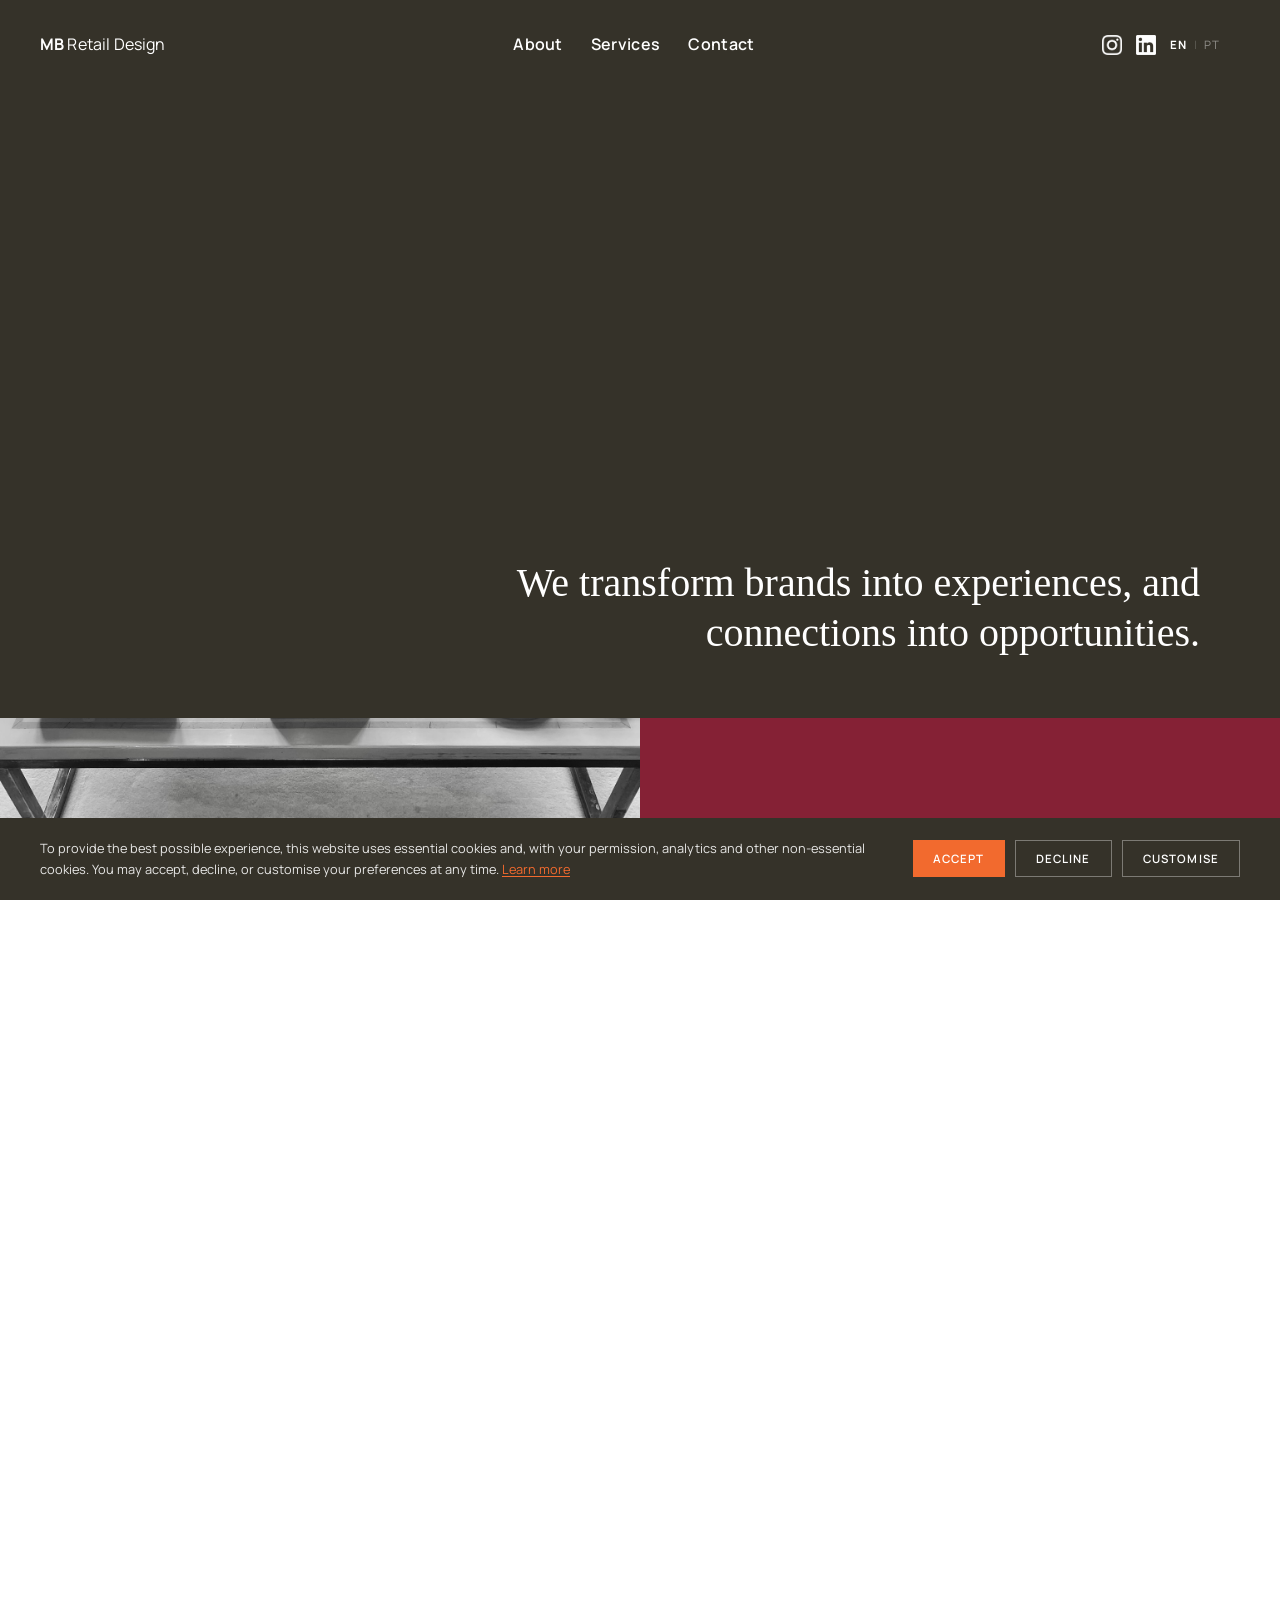
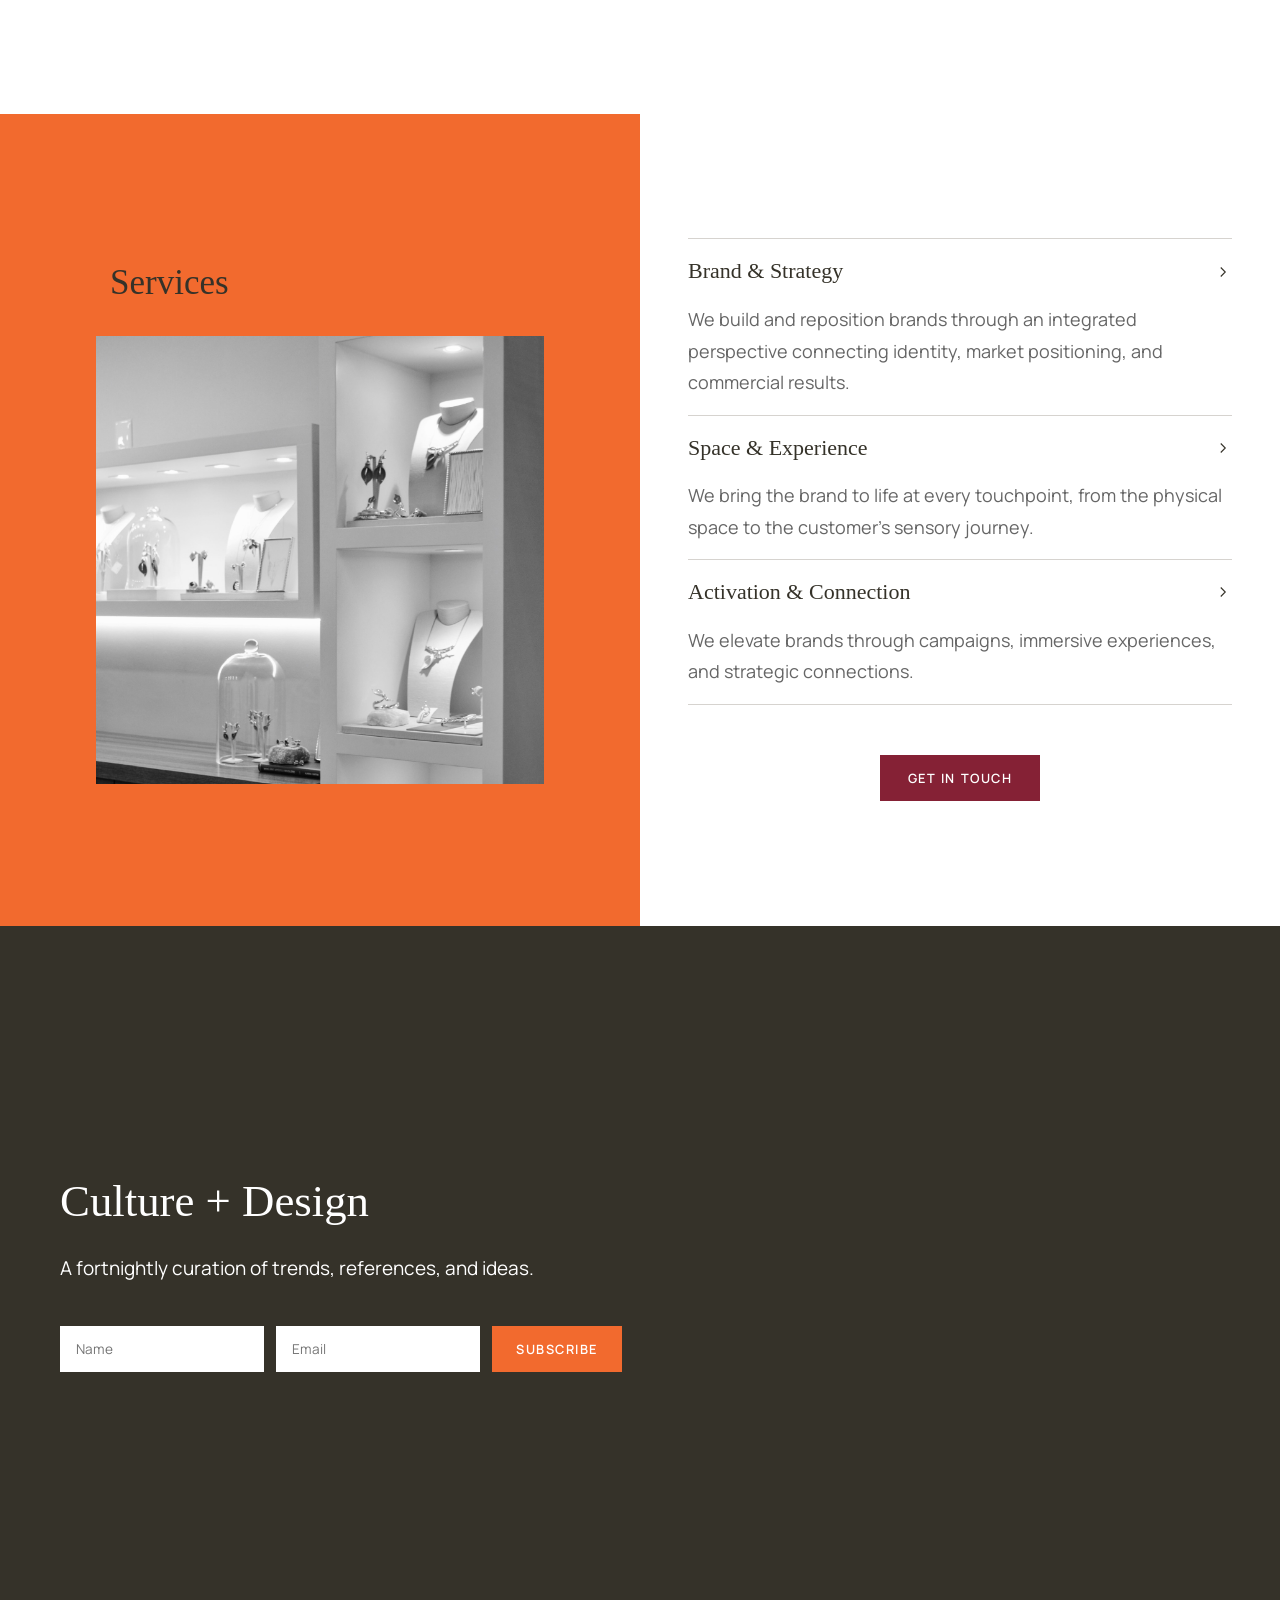
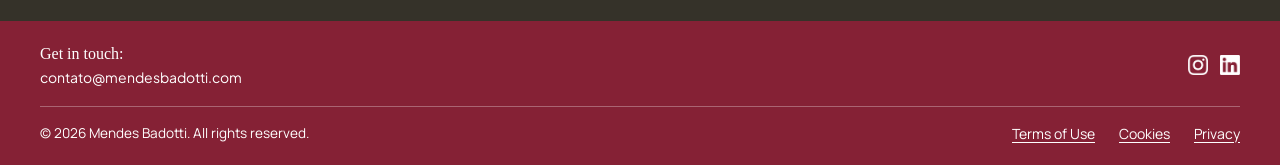
==== en/index.html @ cea1d210 "Update index en.html" ====
<!DOCTYPE html>
<html lang="en-GB">

<head>
    <meta charset="UTF-8">
    <meta name="viewport" content="width=device-width, initial-scale=1.0">
    <title>MB Retail Design</title>
    <meta name="description" content="MB Retail Design" />
    <meta name="author" content="MB" />

    <link rel="icon" type="image/x-icon" href="../images/favicon.ico">
    <link rel="icon" type="image/png" sizes="32x32" href="../images/favicon-32x32.png">
    <link rel="icon" type="image/png" sizes="16x16" href="../images/favicon-16x16.png">
    <link rel="apple-touch-icon" sizes="180x180" href="../images/apple-touch-icon.png">

    <!-- Fonts -->
    <link rel="preconnect" href="https://fonts.googleapis.com">
    <link rel="preconnect" href="https://fonts.gstatic.com" crossorigin>
    <link href="https://fonts.googleapis.com/css2?family=DM+Sans:ital,opsz,wght@0,9..40,100..1000;1,9..40,100..1000&family=Manrope:wght@200..800&family=Montserrat+Alternates:ital,wght@0,100;0,200;0,300;0,400;0,500;0,600;0,700;0,800;0,900;1,100;1,200;1,300;1,400;1,500;1,600;1,700;1,800;1,900&family=Montserrat:ital,wght@0,100..900;1,100..900&family=Plus+Jakarta+Sans:ital,wght@0,200..800;1,200..800&display=swap" rel="stylesheet">

    <link rel="stylesheet" href="../style.css">
</head>

<!-- Google tag (gtag.js) -->
<script async src="https://www.googletagmanager.com/gtag/js?id=G-F2W4Z259ZB"></script>
<script>
    window.dataLayer = window.dataLayer || [];
    function gtag(){dataLayer.push(arguments);}
    gtag('js', new Date());

    gtag('config', 'G-F2W4Z259ZB');
</script>

<body>

    <!-- Navigation Bar -->
    <header>
        <nav class="navbar">
            <div class="logo">
                <a href="./index.html"><strong>MB</strong> Retail Design</a>
            </div>

            <div class="menu">
                <a href="#sobre">About</a>
                <a href="#servicos">Services</a>
                <a href="./contact.html">Contact</a>
            </div>

            <div class="social-icons">
                <a href="https://www.instagram.com/mbretaildesign/" target="_blank" aria-label="Instagram">
                    <img src="../images/instagram-icon.svg" alt="Instagram">
                </a>
                <a href="#" target="_blank" aria-label="LinkedIn">
                    <img src="../images/linkedin-icon.svg" alt="LinkedIn">
                </a>
                <div class="lang-switcher">
                    <span class="lang-current">EN</span>
                    <span class="lang-sep">|</span>
                    <a href="../index.html" class="lang-link">PT</a>
                </div>
                <div class="burger-menu" onclick="toggleMenu()">&#9776;</div>
            </div>
        </nav>

        <div id="mobile-menu" class="mobile-menu">
            <a href="#sobre">About</a>
            <a href="#servicos" onclick="closeMenu()">Services</a>
            <a href="./contact.html" onclick="closeMenu()">Contact</a>
            <div class="lang-switcher">
                <span class="lang-current">EN</span>
                <span class="lang-sep">|</span>
                <a href="../index.html" class="lang-link">PT</a>
            </div>
            <div class="mobile-menu-social">
                <a href="https://www.instagram.com/mbretaildesign/" target="_blank" aria-label="Instagram">
                    <img src="../images/instagram-icon.svg" alt="Instagram">
                </a>
                <a href="#" target="_blank" aria-label="LinkedIn">
                    <img src="../images/linkedin-icon.svg" alt="LinkedIn">
                </a>
            </div>
        </div>
    </header>

    <!-- Split Hero -->
    <main class="split-hero">

        <!-- Left Panel -->
        <section class="panel left-panel">
            <img src="/images/MB_sobre.webp" alt="MB Retail Design">
        </section>

        <!-- Right Panel: About -->
        <section class="panel right-panel">
            <p>Every project begins with an integrated vision connecting identity, space, and commercial outcome.</p>
            <p>MB is a retail design studio specialising in creating brands, spaces, and activations that move retail. We work across the full cycle — consultancy, strategy, branding, design, visual merchandising, communications, campaigns, and public relations — integrated or focused, according to each client's needs and the stage of their business.</p>
        </section>

    </main>

    <!-- Opening Panel -->
    <section class="opening-panel">
        <h1 class="opening-phrase">We transform brands into experiences, and connections into opportunities.</h1>
    </section>

    <div class="hero-scroll-space"></div>

    <!-- Portfolio Carousel -->
    <section class="portfolio-section">
        <div class="carousel">
            <div class="carousel-track">
                <div class="carousel-slide"><!-- Add photo here --></div>
                <div class="carousel-slide"><!-- Add photo here --></div>
                <div class="carousel-slide"><!-- Add photo here --></div>
                <div class="carousel-slide"><!-- Add photo here --></div>
                <div class="carousel-slide"><!-- Add photo here --></div>
            </div>
            <button class="carousel-btn carousel-prev" aria-label="Previous">
                <svg viewBox="0 0 24 24" fill="none" stroke="currentColor" stroke-width="1.5"><polyline points="15 18 9 12 15 6"/></svg>
            </button>
            <button class="carousel-btn carousel-next" aria-label="Next">
                <svg viewBox="0 0 24 24" fill="none" stroke="currentColor" stroke-width="1.5"><polyline points="9 18 15 12 9 6"/></svg>
            </button>
            <div class="carousel-dots"></div>
        </div>
    </section>

    <!-- Services Section -->
    <section class="servicos-section" id="servicos">

        <div class="servicos-left">
            <h2 class="servicos-title">Services</h2>
            <div class="servicos-image">
                <img src="../images/MB_servicos.webp" alt="MB Retail Design">
            </div>
        </div>

        <div class="servicos-right">
            <div class="accordion">

                <div class="accordion-item">
                    <button class="accordion-trigger">
                        <span>Brand &amp; Strategy</span>
                        <svg class="accordion-arrow" viewBox="0 0 24 24" fill="none" stroke="currentColor" stroke-width="1.5"><polyline points="9 18 15 12 9 6"/></svg>
                    </button>
                    <p class="accordion-desc">We build and reposition brands through an integrated perspective connecting identity, market positioning, and commercial results.</p>
                    <div class="accordion-body">
                        <ul class="accordion-list">
                            <li>Retail branding consultancy</li>
                            <li>Point-of-sale diagnosis</li>
                            <li>Target audience and purchase behaviour research</li>
                            <li>Store positioning and concept</li>
                            <li>Benchmarking and competitor analysis</li>
                            <li>Omnichannel strategy</li>
                            <li>Naming and brand creation from scratch</li>
                            <li>Brand redesign and repositioning</li>
                            <li>Full visual identity</li>
                            <li>Brand guidelines</li>
                            <li>Tone of voice and verbal language</li>
                            <li>Brand architecture</li>
                            <li>Brand storytelling and narrative</li>
                        </ul>
                    </div>
                </div>

                <div class="accordion-item">
                    <button class="accordion-trigger">
                        <span>Space &amp; Experience</span>
                        <svg class="accordion-arrow" viewBox="0 0 24 24" fill="none" stroke="currentColor" stroke-width="1.5"><polyline points="9 18 15 12 9 6"/></svg>
                    </button>
                    <p class="accordion-desc">We bring the brand to life at every touchpoint, from the physical space to the customer's sensory journey.</p>
                    <div class="accordion-body">
                        <ul class="accordion-list">
                            <li>Visual identity applied to the space</li>
                            <li>Internal and external signage</li>
                            <li>Wayfinding and façade design</li>
                            <li>Product display planning</li>
                            <li>Window display design and seasonal changes</li>
                            <li>Custom displays and product fixtures</li>
                            <li>Visual merchandising guidelines</li>
                            <li>Team training in visual merchandising</li>
                            <li>Team training in customer experience</li>
                            <li>Customer journey mapping</li>
                            <li>Sensory design</li>
                            <li>Phygital experiences</li>
                            <li>Technology integration</li>
                            <li>Special formats: flagship stores, pop-ups, showrooms, corners, and exhibition stands</li>
                        </ul>
                    </div>
                </div>

                <div class="accordion-item">
                    <button class="accordion-trigger">
                        <span>Activation &amp; Connection</span>
                        <svg class="accordion-arrow" viewBox="0 0 24 24" fill="none" stroke="currentColor" stroke-width="1.5"><polyline points="9 18 15 12 9 6"/></svg>
                    </button>
                    <p class="accordion-desc">We elevate brands through campaigns, immersive experiences, and strategic connections.</p>
                    <div class="accordion-body">
                        <ul class="accordion-list">
                            <li>Seasonal and launch campaigns</li>
                            <li>Store opening campaigns</li>
                            <li>Art direction</li>
                            <li>Social media content production</li>
                            <li>Graphic and digital materials</li>
                            <li>Integrated online and offline campaigns</li>
                            <li>Brand activations and promotional experiences</li>
                            <li>Public relations and connection curation</li>
                            <li>Implementation and project management</li>
                            <li>Roll-out and expansion to multiple locations</li>
                            <li>Sustainable projects and circular economy</li>
                        </ul>
                    </div>
                </div>

            </div>
            <button class="cta-button"><a href="./contact.html">GET IN TOUCH</a></button>
        </div>

    </section>

    <div class="page-end">

    <!-- Newsletter Section -->
    <section class="newsletter-section" id="contato">

        <div class="newsletter-left">
            <h2 class="newsletter-title">Culture + Design</h2>
            <p class="newsletter-subtitle">A fortnightly curation of trends, references, and ideas.</p>
            <form class="newsletter-form" onsubmit="subscribeNewsletter(event)">
                <input type="text" placeholder="Name" class="newsletter-input">
                <input type="email" placeholder="Email" class="newsletter-input" required>
                <button type="submit" class="newsletter-btn">SUBSCRIBE</button>
            </form>
        </div>

        <div class="newsletter-right">
            <!-- Add image here -->
        </div>

    </section>

    <!-- Footer -->
    <footer class="site-footer">
        <div class="footer-top">
            <div class="footer-contact">
                <span><strong>Get in touch:</strong><br><a href="mailto:contato@mendesbadotti.com">contato@mendesbadotti.com</a></span>
            </div>
            <div class="footer-social">
                <a href="https://www.instagram.com/mbretaildesign/" target="_blank" aria-label="Instagram">
                    <img src="../images/instagram-icon-white.svg" alt="Instagram">
                </a>
                <a href="#" target="_blank" aria-label="LinkedIn">
                    <img src="../images/linkedin-icon-white.svg" alt="LinkedIn">
                </a>
            </div>
        </div>
        <hr class="footer-divider">
        <div class="footer-bottom">
            <p>© 2026 Mendes Badotti. All rights reserved.</p>
            <div class="footer-links">
                <a href="./terms.html">Terms of Use</a>
                <a href="./cookies.html">Cookies</a>
                <a href="./privacy.html">Privacy</a>
            </div>
        </div>
    </footer>

    </div><!-- /.page-end -->

    <!-- Cookie Banner -->
    <div id="cookie-banner" class="cookie-banner">
        <p>To provide the best possible experience, this website uses essential cookies and, with your permission, analytics and other non-essential cookies. You may accept, decline, or customise your preferences at any time.
            <a href="./cookies.html" target="_blank">Learn more</a>
        </p>
        <div class="cookie-buttons">
            <button id="accept-all">Accept</button>
            <button id="decline-all">Decline</button>
            <button id="customise">Customise</button>
        </div>
    </div>

    <!-- Preference Modal -->
    <div id="preference-modal">
        <div class="preference-box">
            <h2>Privacy Preferences</h2>
            <ul>
                <li>
                    <label for="strictly-necessary">Essential cookies</label>
                    <input type="checkbox" checked disabled id="strictly-necessary">
                </li>
                <li>
                    <label for="performance">Performance cookies</label>
                    <input type="checkbox" id="performance">
                </li>
                <li>
                    <label for="functional">Functional cookies</label>
                    <input type="checkbox" id="functional">
                </li>
                <li>
                    <label for="targeting">Advertising cookies</label>
                    <input type="checkbox" id="targeting">
                </li>
            </ul>
            <a href="./cookies.html#cookie-policy" target="_blank">Learn more about our cookie policy</a>
            <div class="buttons-modal">
                <button id="save-preferences">Save Preferences</button>
                <button id="preference-accept-all">Accept All</button>
            </div>
        </div>
    </div>

    <!-- JavaScript external file -->
    <script src="../script.js"></script>
</body>

</html>
---- style.css ----
/* General CSS reset */
* {
    margin: 0;
    padding: 0;
    box-sizing: border-box;
}

html {
    scroll-behavior: smooth;
    scroll-padding-top: 88px;
}

html.snap {
    scroll-snap-type: y mandatory;
}

img, picture {
    display: block;
    width: 100%;
}

a {
    color: inherit;
    text-decoration: none;
}

a:hover {
    text-decoration: underline;
    text-underline-offset: 3px;
}

/* Elements that should not underline on hover */
.logo a:hover,
.menu a:hover,
.social-icons a:hover,
.footer-social a:hover,
.team-card:hover,
.lang-switcher .lang-link:hover {
    text-decoration: none;
}

/* General styles */
body {
    font-family: "Manrope", sans-serif;
    line-height: 1.6;
    background-color: #fff;
}

/* Typography */
h1, h2, h3 {
    font-family: 'Sorts Mill Goudy', Georgia, serif;
    font-weight: 400;
}

h2 {
    font-size: 35px;
}

p {
    font-size: 19px;
}

/* ── Navigation bar ───────────────────────────────────── */
header {
    background-color: #fff;
    position: sticky;
    top: 0;
    z-index: 100;
    transition: background-color 0.4s ease;
}

.header-graphite {
    background-color: #353229;
}

.header-graphite .logo a,
.header-graphite .burger-menu {
    color: #fff;
    transition: color 0.4s ease;
}

.header-graphite .menu a {
    color: #fff;
    transition: color 0.4s ease;
}

.header-graphite .social-icons img {
    filter: brightness(0) invert(1);
}

.header-graphite #mobile-menu {
    background-color: #353229;
    border-top-color: rgba(255, 255, 255, 0.2);
}

.header-graphite #mobile-menu a {
    color: #fff;
    border-bottom-color: rgba(255, 255, 255, 0.2);
}

.navbar {
    display: flex;
    justify-content: space-between;
    align-items: center;
    padding: 32px 40px;
}

.logo a {
    text-decoration: none;
    color: #353229;
    font-family: "Manrope", sans-serif;
    font-size: 1rem;
    letter-spacing: 0.01em;
}

.logo strong {
    font-weight: 700;
}

.menu {
    display: none;
    gap: 28px;
}

.menu a {
    color: #F26A2E;
    text-decoration: none;
    font-family: "Manrope", sans-serif;
    font-size: 1rem;
    font-weight: 600;
    letter-spacing: 0.02em;
    transition: opacity 0.2s;
}

.menu a:hover {
    opacity: 0.7;
}

.social-icons {
    display: flex;
    gap: 14px;
    align-items: center;
    margin-right: 20px;
}

.social-icons a {
    display: none;
    align-items: center;
    transition: opacity 0.2s;
}

.social-icons a:hover {
    opacity: 0.6;
}

.social-icons img {
    width: 20px;
    height: 20px;
}

.burger-menu {
    font-size: 1.6rem;
    cursor: pointer;
    color: #353229;
    display: block;
}

/* Mobile menu */
#mobile-menu {
    background-color: #fff;
    border-top: 1px solid #d6d3cf;
    padding: 10px 40px;
    display: none;
    position: absolute;
    top: 100%;
    width: 100%;
    z-index: 99;
}

#mobile-menu a {
    display: block;
    color: #F26A2E;
    padding: 12px 0;
    text-decoration: none;
    font-weight: 600;
    font-size: 1rem;
    border-bottom: 1px solid #d6d3cf;
    text-align: center;
}

#mobile-menu a:last-child {
    border-bottom: none;
}

.mobile-menu-social {
    display: flex;
    justify-content: center;
    gap: 20px;
    padding: 16px 0 4px;
}

#mobile-menu .mobile-menu-social a {
    display: flex;
    align-items: center;
    padding: 0;
    border-bottom: none;
    color: inherit;
}

.mobile-menu-social img {
    width: 20px;
    height: 20px;
}

.header-graphite .mobile-menu-social img {
    filter: brightness(0) invert(1);
}

/* ── Split Hero ───────────────────────────────────────── */
/* ── Opening Panel ────────────────────────────────────── */
.opening-panel {
    position: fixed;
    top: 88px;
    left: 0;
    right: 0;
    height: 70vh;
    z-index: 10;
    background-color: #353229;
    display: flex;
    align-items: flex-end;
    justify-content: flex-end;
    padding: 60px 80px;
}

.hero-scroll-space {
    height: calc(2 * (100vh - 88px));
}

.opening-phrase {
    font-family: 'Sorts Mill Goudy', Georgia, serif;
    font-size: 40px;
    font-weight: 400;
    color: #fff;
    max-width: 740px;
    line-height: 1.25;
    text-align: right;
}

/* ── Split Hero ───────────────────────────────────────── */
.split-hero {
    position: fixed;
    top: 88px;
    left: 0;
    right: 0;
    bottom: 0;
    z-index: 0;
    display: flex;
    flex-direction: column;
}

.panel {
    position: relative;
    flex: 1;
    overflow: hidden;
}

/* Left panel: image */
.left-panel {
    min-height: 50vh;
    background-color: #fff;
}


.panel-label {
    position: absolute;
    bottom: 32px;
    left: 50%;
    transform: translateX(-50%);
    font-family: 'Sorts Mill Goudy', Georgia, serif;
    font-size: clamp(1.2rem, 2.5vw, 2rem);
    font-weight: 400;
    color: #fff;
    white-space: nowrap;
    letter-spacing: 0.02em;
}

/* Right panel: maroon / Sobre */
.right-panel {
    background-color: #852135;
    display: flex;
    flex-direction: column;
    align-items: center;
    justify-content: center;
    padding: 48px 56px;
    min-height: 50vh;
}

.right-panel p {
    max-width: 520px;
}

.right-panel p{
    text-align: justify;
}

.section-title {
    font-family: 'Sorts Mill Goudy', Georgia, serif;
    font-size: clamp(1.5rem, 3vw, 2.5rem);
    font-weight: 400;
    color: #fff;
    align-self: flex-start;
    margin-bottom: 32px;
    letter-spacing: 0.01em;
}

.about-photo-frame {
    border: 3px solid #353229;
    padding: 4px;
    max-width: 420px;
    width: 100%;
    min-height: 300px;
}

/* ── Portfolio Carousel ───────────────────────────────── */
.portfolio-section {
    display: none;
    position: sticky;
    top: 88px;
    z-index: 2;
    height: calc(100vh - 88px);
    background-color: #1a1815;
    overflow: hidden;
}

.carousel {
    position: relative;
    width: 100%;
    height: 100%;
}

.carousel-track {
    display: flex;
    height: 100%;
    transition: transform 0.6s cubic-bezier(0.4, 0, 0.2, 1);
}

.carousel-slide {
    flex: 0 0 100%;
    height: 100%;
    background-color: #2a2724;
    overflow: hidden;
}

.carousel-slide img {
    width: 100%;
    height: 100%;
    object-fit: cover;
    display: block;
}

.carousel-btn {
    position: absolute;
    top: 50%;
    transform: translateY(-50%);
    background: none;
    border: none;
    color: #fff;
    display: flex;
    align-items: center;
    justify-content: center;
    cursor: pointer;
    opacity: 0.7;
    transition: opacity 0.2s;
    z-index: 2;
    padding: 0;
}

.carousel-btn:hover {
    opacity: 1;
}

.carousel-btn svg {
    width: 32px;
    height: 32px;
}

.carousel-prev { left: 32px; }
.carousel-next { right: 32px; }

.carousel-dots {
    position: absolute;
    bottom: 28px;
    left: 50%;
    transform: translateX(-50%);
    display: flex;
    gap: 10px;
    z-index: 2;
}

.carousel-dot {
    width: 8px;
    height: 8px;
    border-radius: 50%;
    background: rgba(255, 255, 255, 0.35);
    border: none;
    cursor: pointer;
    padding: 0;
    transition: background 0.2s, transform 0.2s;
}

.carousel-dot.active {
    background: #fff;
    transform: scale(1.25);
}

@media (max-width: 767px) {
    .carousel-prev { left: 16px; }
    .carousel-next { right: 16px; }
    .carousel-btn { width: 36px; height: 36px; }
}

/* ── Serviços Section ─────────────────────────────────── */
.servicos-section {
    position: relative;
    z-index: 3;
    display: flex;
    flex-direction: column;
    min-height: calc(100vh - 88px);
}

.servicos-left {
    flex: 1;
    background-color: #F26A2E;
    display: flex;
    flex-direction: column;
    align-items: center;
    justify-content: center;
    padding: 40px;
}

.servicos-title {
    font-family: 'Sorts Mill Goudy', Georgia, serif;
    font-size: 35px;
    font-weight: 400;
    color: #353229;
    margin-bottom: 25px;
    width: 100%;
    max-width: 420px;
}

.servicos-image {
    width: 80%;
}

.servicos-image img {
    width: 100%;
    height: auto;
    display: block;
}

.servicos-right {
    flex: 1;
    background-color: #fff;
    display: flex;
    flex-direction: column;
    justify-content: center;
    padding: 56px 48px;
}

/* ── Accordion ────────────────────────────────────────── */
.accordion {
    width: 100%;
    margin-bottom: 40px;
}

.accordion-item {
    border-bottom: 1px solid #d6d3cf;
}

.accordion-item:first-child {
    border-top: 1px solid #d6d3cf;
}

.accordion-trigger {
    width: 100%;
    display: flex;
    justify-content: space-between;
    align-items: center;
    background: none;
    border: none;
    padding: 18px 0;
    cursor: pointer;
    text-align: left;
    gap: 16px;
}

.accordion-trigger span {
    font-family: 'Sorts Mill Goudy', Georgia, serif;
    font-size:22px;
    font-weight: 400;
    color: #353229;
    line-height: 1.3;
}

.accordion-arrow {
    width: 18px;
    height: 18px;
    flex-shrink: 0;
    color: #353229;
    transition: transform 0.3s ease;
}

.accordion-item.open .accordion-arrow {
    transform: rotate(90deg);
}

.accordion-body {
    display: none;
    padding: 0 0 18px;
}

.accordion-item.open .accordion-body {
    display: block;
}

.accordion-desc {
    font-family: "Manrope", sans-serif;
    font-size: 18px;
    color: #666;
    line-height: 1.75;
    margin: 0 0 4px;
    padding-bottom: 12px;
}

.accordion-list {
    list-style: none;
    padding: 0;
    margin: 0;
}

.accordion-list li {
    font-family: "Manrope", sans-serif;
    font-size: 18px;
    color: #4a4540;
    line-height: 1.6;
    padding: 6px 0;
    border-bottom: 1px solid #f0ede9;
    padding-left: 14px;
    position: relative;
}

.accordion-list li::before {
    content: '—';
    position: absolute;
    left: 0;
    color: #d6d3cf;
}

.cta-button {
    align-self: center;
    margin-top: 10px;
    background-color: #852135;
    color: #fff;
    border: none;
    padding: 14px 28px;
    font-family: "Manrope", sans-serif;
    font-size: 0.8rem;
    font-weight: 600;
    letter-spacing: 0.12em;
    text-transform: uppercase;
    cursor: pointer;
    transition: opacity 0.2s;
}

.cta-button:hover {
    opacity: 0.85;
}

/* ── Newsletter Section ───────────────────────────────── */
.newsletter-section {
    position: relative;
    z-index: 4;
    background-color: #353229;
    display: flex;
    flex-direction: column;
    min-height: calc(90vh - 115px);
}

.newsletter-left {
    flex: 1;
    display: flex;
    flex-direction: column;
    justify-content: center;
    padding: 80px 60px;
}

.newsletter-left p{
    font-size: 19px;
}

.newsletter-title {
    font-family: 'Sorts Mill Goudy', Georgia, serif;
    font-size: clamp(1.8rem, 3.5vw, 3rem);
    font-weight: 400;
    color: #fff;
    margin-bottom: 24px;
    line-height: 1.2;
}

.newsletter-subtitle {
    font-family: "Manrope", sans-serif;
    font-size: 16px;
    color: #fff;
    line-height: 1.75;
    text-align: justify;
    margin-bottom: 40px;
}

.newsletter-form {
    display: flex;
    gap: 12px;
}

.newsletter-input {
    flex: 1;
    padding: 14px 16px;
    border: none;
    background-color: #fff;
    font-family: "Manrope", sans-serif;
    font-size: 0.85rem;
    color: #353229;
    outline: none;
}

.newsletter-btn {
    padding: 14px 24px;
    background-color: #F26A2E;
    color: #fff;
    border: none;
    font-family: "Manrope", sans-serif;
    font-size: 0.8rem;
    font-weight: 600;
    letter-spacing: 0.12em;
    text-transform: uppercase;
    cursor: pointer;
    transition: opacity 0.2s;
}

.newsletter-btn:hover {
    opacity: 0.85;
}

.newsletter-right {
    flex: 1;
    display: flex;
    align-items: center;
    justify-content: center;
    padding: 40px 60px;
    min-height: 300px;
    background-color: #353229;
}

.newsletter-right img {
    width: 100%;
    max-width: 420px;
    height: auto;
    display: block;
}

.page-end {
    position: relative;
    z-index: 4;
    background-color: #852135;
}

/* ── Footer ───────────────────────────────────────────── */
.site-footer {
    position: relative;
    z-index: 5;
    background-color: #852135;
    padding: 20px 40px;
}

.footer-top {
    display: flex;
    justify-content: space-between;
    align-items: center;
    margin-bottom: 16px;
}

.footer-contact {
    display: flex;
    gap: 40px;
    flex-wrap: wrap;
}

.footer-contact span {
    font-family: "Manrope", sans-serif;
    font-size: 0.875rem;
    color: #fff;
}

.footer-contact em {
    font-family: 'Sorts Mill Goudy', Georgia, serif;
    font-style: italic;
}

.footer-contact strong {
    font-family: 'Sorts Mill Goudy', Georgia, serif;
    font-weight: 400;
    font-size: 1rem;
}

.footer-contact a {
    font-family: 'Plus Jakarta Sans', sans-serif;
}

.footer-social {
    display: flex;
    gap: 12px;
    align-items: center;
}

.footer-social img {
    width: 20px;
    height: 20px;
}

.footer-divider {
    border: none;
    border-top: 1px solid rgba(255, 255, 255, 0.3);
    margin-bottom: 16px;
}

.footer-bottom {
    display: flex;
    justify-content: space-between;
    align-items: center;
    flex-wrap: wrap;
    gap: 12px;
}

.footer-bottom p {
    font-family: "Manrope", sans-serif;
    font-size: 0.850rem;
    color: #fff;
}

.footer-links {
    display: flex;
    gap: 24px;
}

.footer-links a {
    font-family: "Manrope", sans-serif;
    font-size: 0.875rem;
    color: #fff;
    text-decoration: underline;
    text-underline-offset: 3px;
}

.footer-links a:hover {
    opacity: 0.75;
}

/* ── Cookie Banner ────────────────────────────────────── */
.cookie-banner {
    position: fixed;
    bottom: 0;
    left: 0;
    right: 0;
    background-color: #353229;
    z-index: 1000;
    padding: 20px 40px;
    display: none;
    align-items: center;
    gap: 24px;
    flex-wrap: wrap;
}

.cookie-banner p {
    flex: 1;
    min-width: 220px;
    font-family: "Manrope", sans-serif;
    font-size: 12.8px;
    color: rgba(255, 255, 255, 0.88);
    line-height: 1.65;
    margin: 0;
}

.cookie-banner a {
    color: #F26A2E;
    text-decoration: underline;
    text-underline-offset: 2px;
}

.cookie-buttons {
    display: flex;
    gap: 10px;
    flex-shrink: 0;
}

.cookie-buttons button {
    font-family: "Manrope", sans-serif;
    font-size: 0.72rem;
    font-weight: 600;
    letter-spacing: 0.1em;
    text-transform: uppercase;
    padding: 10px 20px;
    border: none;
    cursor: pointer;
    transition: opacity 0.2s;
    white-space: nowrap;
}

.cookie-buttons button:hover {
    opacity: 0.8;
}

#accept-all {
    background-color: #F26A2E;
    color: #fff;
}

#decline-all,
#customise {
    background-color: transparent;
    color: #fff;
    border: 1px solid rgba(255, 255, 255, 0.35);
}

/* ── Preference Modal ─────────────────────────────────── */
#preference-modal {
    position: fixed;
    inset: 0;
    background-color: rgba(53, 50, 41, 0.65);
    z-index: 2000;
    display: none;
    align-items: center;
    justify-content: center;
    padding: 20px;
}

#preference-modal.open {
    display: flex;
}

.preference-box {
    position: relative;
    background-color: #fff;
    padding: 48px;
    max-width: 520px;
    width: 100%;
    max-height: 90vh;
    overflow-y: auto;
}

.preference-box h2 {
    font-family: 'Sorts Mill Goudy', Georgia, serif;
    font-size: clamp(1.5rem, 3vw, 2rem);
    font-weight: 400;
    color: #353229;
    margin-bottom: 32px;
    text-align: center;
}

.preference-box ul {
    list-style: none;
    margin: 0 auto 24px;
    max-width: 240px;
}

.preference-box li {
    display: flex;
    justify-content: space-between;
    align-items: center;
    gap: 24px;
    padding: 14px 0;
    border-bottom: 1px solid #d6d3cf;
}

.preference-box li:first-child {
    border-top: 1px solid #d6d3cf;
}

.preference-box label {
    font-family: "Manrope", sans-serif;
    font-size: 0.85rem;
    color: #353229;
}

.preference-box input[type="checkbox"] {
    width: 18px;
    height: 18px;
    accent-color: #852135;
    cursor: pointer;
    flex-shrink: 0;
}

.preference-box input[type="checkbox"]:disabled {
    cursor: not-allowed;
    opacity: 0.5;
}

.preference-box > a {
    display: block;
    font-family: "Manrope", sans-serif;
    font-size: 0.8rem;
    color: #F26A2E;
    text-decoration: underline;
    text-underline-offset: 2px;
    margin-bottom: 32px;
    text-align: center;
}

.buttons-modal {
    display: flex;
    gap: 12px;
    justify-content: center;
}

.buttons-modal button {
    font-family: "Manrope", sans-serif;
    font-size: 0.72rem;
    font-weight: 600;
    letter-spacing: 0.1em;
    text-transform: uppercase;
    padding: 12px 24px;
    border: none;
    cursor: pointer;
    transition: opacity 0.2s;
}

.buttons-modal button:hover {
    opacity: 0.8;
}

#save-preferences {
    background-color: #353229;
    color: #fff;
}

#preference-accept-all {
    background-color: #F26A2E;
    color: #fff;
}

.preference-modal-close {
    position: absolute;
    top: 16px;
    right: 20px;
    background: none;
    border: none;
    font-size: 24px;
    color: #353229;
    cursor: pointer;
    line-height: 1;
    padding: 4px 8px;
}

@media (max-width: 767px) {
    .cookie-banner {
        padding: 20px;
        flex-direction: column;
        align-items: stretch;
    }

    .cookie-buttons {
        justify-content: stretch;
    }

    .cookie-buttons button {
        flex: 1;
    }

    .preference-box {
        padding: 32px 24px;
    }

    .buttons-modal {
        flex-direction: column;
    }

    .buttons-modal button {
        width: 100%;
        text-align: center;
    }
}

/* ── Profile Pages ────────────────────────────────────── */
.profile-nb {
    background-color: #F26A2E;
}

.profile-acm {
    background-color: #852135;
}

.header-transparent {
    background-color: transparent;
    border-bottom: none;
}

.header-transparent .logo a,
.header-transparent .menu a,
.header-transparent .burger-menu {
    color: #fff;
}

.header-transparent .menu a:hover {
    opacity: 0.7;
}

.header-transparent #mobile-menu {
    border-top: 1px solid rgba(255, 255, 255, 0.2);
}

.profile-nb .header-transparent #mobile-menu {
    background-color: #F26A2E;
}

.profile-acm .header-transparent #mobile-menu {
    background-color: #852135;
}

.header-transparent #mobile-menu a {
    color: #fff;
    border-bottom-color: rgba(255, 255, 255, 0.2);
}

.profile-section {
    display: flex;
    flex-direction: column;
    min-height: 90vh;
}

.profile-left {
    flex: 2;
    min-height: 40vh;
    position: relative;
    overflow: hidden;
    padding: 40px 0 40px 60px;
}

.profile-left img {
    width: 100%;
    max-width: 440px;
    height: 100%;
    object-fit: cover;
    display: block;
}

.profile-right {
    flex: 3;
    display: flex;
    flex-direction: column;
    justify-content: center;
    padding: 56px 60px;
}

.profile-name {
    font-family: 'Sorts Mill Goudy', Georgia, serif;
    font-size: clamp(2rem, 4vw, 3.5rem);
    font-weight: 400;
    color: #fff;
    margin-bottom: 32px;
    line-height: 1.1;
}

.profile-name em {
    font-style: italic;
}

.profile-bio {
    display: flex;
    flex-direction: column;
    gap: 20px;
    margin-bottom: 28px;
}

.profile-bio p {
    font-family: "Manrope", sans-serif;
    font-size: 16px;
    color: #fff;
    line-height: 1.75;
}

.profile-social {
    display: flex;
    flex-direction: column;
    gap: 4px;
}

.profile-social a {
    font-family: "Manrope", sans-serif;
    font-size: 0.82rem;
    color: #fff;
    text-decoration: none;
    opacity: 0.9;
}

.profile-social a:hover {
    opacity: 1;
    text-decoration: underline;
}

/* ── Profile page load animations ────────────────────── */
@keyframes profileFadeUp {
    from { opacity: 0; transform: translateY(20px); }
    to   { opacity: 1; transform: translateY(0); }
}

.profile-acm .profile-name,
.profile-nb .profile-name {
    opacity: 0;
    animation: profileFadeUp 0.7s ease forwards 0.1s;
}

.profile-acm .profile-bio p:nth-child(1),
.profile-nb .profile-bio p:nth-child(1) {
    opacity: 0;
    animation: profileFadeUp 0.7s ease forwards 0.3s;
}

.profile-acm .profile-bio p:nth-child(2),
.profile-nb .profile-bio p:nth-child(2) {
    opacity: 0;
    animation: profileFadeUp 0.7s ease forwards 0.45s;
}

.profile-acm .profile-social,
.profile-nb .profile-social {
    opacity: 0;
    animation: profileFadeUp 0.7s ease forwards 0.6s;
}

/* ── Contact Page ─────────────────────────────────────── */
.contact-page {
    display: flex;
    flex-direction: column;
    min-height: calc(100vh - 88px);
    scroll-snap-align: start;
}

.contact-left {
    flex: 2;
    min-height: 40vh;
    background-color: #d6d3cf;
    position: relative;
    overflow: hidden;
}

.contact-left img {
    inset: 0;
    width: 100%;
    height: 100%;
    object-fit: cover;
}

.contact-right {
    flex: 2;
    background-color: #fff;
    padding: 56px 48px;
    display: flex;
    flex-direction: column;
    justify-content: center;
}

.contact-title {
    font-family: 'Sorts Mill Goudy', Georgia, serif;
    font-size: clamp(1.4rem, 2.5vw, 2.2rem);
    font-weight: 400;
    color: #F26A2E;
    line-height: 1.3;
    margin-bottom: 36px;
}

.contact-form {
    display: flex;
    flex-direction: column;
    gap: 16px;
}

.form-field {
    display: flex;
    flex-direction: column;
    gap: 6px;
}

.form-field label {
    font-family: "Manrope", sans-serif;
    font-size: 0.82rem;
    color: #353229;
}

.form-field input,
.form-field textarea {
    background-color: #EFEFED;
    border: none;
    padding: 10px 14px;
    font-family: "Manrope", sans-serif;
    font-size: 0.85rem;
    color: #353229;
    outline: none;
    width: 100%;
    resize: none;
}

.submit-btn {
    align-self: flex-start;
    margin-top: 8px;
    background-color: #852135;
    color: #fff;
    border: none;
    padding: 14px 32px;
    font-family: "Manrope", sans-serif;
    font-size: 0.8rem;
    font-weight: 600;
    letter-spacing: 0.12em;
    text-transform: uppercase;
    cursor: pointer;
    transition: opacity 0.2s;
}

.submit-btn:hover {
    opacity: 0.85;
}

/* ── Scroll reveal ────────────────────────────────────── */
.reveal {
    opacity: 0;
    transform: translateY(28px);
    transition: opacity 0.65s ease, transform 0.65s ease;
}

.reveal.visible {
    opacity: 1;
    transform: translateY(0);
}

/* ── Responsive — mobile only ────────────────────────── */
@media (max-width: 767px) {

    /* Navbar */
    .navbar {
        padding: 32px 20px;
    }

    #mobile-menu {
        padding: 10px 20px;
    }

    /* Opening panel — slightly less than full height so hero peeks at bottom */
    .opening-panel {
        height: 70vh;
        padding: 32px 20px;
        justify-content: flex-start;
    }

    .opening-phrase {
        text-align: justify;
        max-width: 100%;
        font-size: 30px;
    }

    /* Hide left panel on mobile — right panel fills the full fixed hero height */
    .left-panel {
        display: none;
    }

    .right-panel {
        min-height: calc(100vh - 88px);
        padding: 40px 20px;
    }

    /* Right panel text — white on maroon */
    .right-panel p {
        color: #EDEBE9;
        margin: 8px 0;
        text-align: justify;
    }

    /* Team section — remove sticky stacking on mobile */
    .team-section {
        position: relative;
        top: auto;
        min-height: auto;
        padding: 48px 20px;
    }

    .team-card {
        min-height: 420px;
    }

    /* Serviços section — remove sticky stacking on mobile */
    .servicos-section {
        position: relative;
        top: auto;
        min-height: auto;
    }

    .servicos-left {
        padding: 40px 20px;
        min-height: 40vh;
    }

    .servicos-right {
        padding: 40px 20px;
    }

    .cta-button {
        align-self: stretch;
        text-align: center;
    }

    /* Newsletter + footer together fill one screen on mobile */
    .page-end {
        display: flex;
        flex-direction: column;
        min-height: calc(100vh - 88px);
        min-height: calc(100dvh - 88px);
    }

    .newsletter-section {
        flex: 1;
        min-height: 0;
    }

    .newsletter-left {
        flex: 1;
        padding: 40px 20px;
    }

    .newsletter-right {
        display: none;
    }

    .newsletter-title {
        font-size: 35px;
    }

    .newsletter-form {
        flex-direction: column;
    }

    .newsletter-input,
    .newsletter-btn {
        text-align: center;
    }

    /* Footer */
    .site-footer {
        padding: 24px 20px;
    }

    .footer-top {
        flex-direction: column;
        align-items: center;
        gap: 16px;
        text-align: center;
    }

    .footer-contact {
        flex-direction: column;
        align-items: center;
        gap: 8px;
    }

    .footer-bottom {
        flex-direction: column;
        align-items: center;
        gap: 8px;
        text-align: center;
    }

    .footer-links {
        gap: 16px;
        justify-content: center;
    }

    /* Profile pages */
    .profile-left {
        padding: 40px 20px;
        min-height: 35vh;
    }

    .profile-right {
        padding: 40px 20px;
    }

    /* Contact page */
    .contact-right {
        padding: 40px 20px;
    }
}

/* ── Language Switcher ────────────────────────────────── */
.lang-switcher {
    display: flex;
    align-items: center;
    gap: 6px;
    font-family: "Manrope", sans-serif;
    font-size: 0.72rem;
    letter-spacing: 0.1em;
    text-transform: uppercase;
}

/* Force visibility inside .social-icons (overrides .social-icons a display rules) */
.social-icons .lang-switcher .lang-link {
    display: inline;
    color: #353229;
    opacity: 0.45;
    transition: opacity 0.2s;
    font-weight: 400;
}

.social-icons .lang-switcher .lang-link:hover {
    opacity: 1;
}

.lang-switcher .lang-current {
    color: #353229;
    font-weight: 700;
}

.lang-switcher .lang-sep {
    color: #353229;
    opacity: 0.25;
    font-weight: 300;
}

/* Graphite header state */
.header-graphite .lang-switcher .lang-current,
.header-graphite .lang-switcher .lang-sep {
    color: #fff;
}

.header-graphite .social-icons .lang-switcher .lang-link {
    color: #fff;
}

/* Mobile menu lang-switcher */
#mobile-menu .lang-switcher {
    display: flex;
    justify-content: center;
    align-items: center;
    gap: 8px;
    padding: 12px 0;
    border-bottom: 1px solid #d6d3cf;
}

#mobile-menu .lang-switcher .lang-link {
    display: inline;
    color: #F26A2E;
    padding: 0;
    border-bottom: none;
    font-weight: 400;
    font-size: 0.75rem;
    letter-spacing: 0.1em;
    opacity: 0.55;
}

#mobile-menu .lang-switcher .lang-link:hover {
    opacity: 1;
}

#mobile-menu .lang-switcher .lang-current {
    color: #F26A2E;
    font-family: "Manrope", sans-serif;
    font-size: 0.75rem;
    font-weight: 700;
    letter-spacing: 0.1em;
}

#mobile-menu .lang-switcher .lang-sep {
    color: #F26A2E;
    font-family: "Manrope", sans-serif;
    font-size: 0.75rem;
    opacity: 0.3;
}

.header-graphite #mobile-menu .lang-switcher .lang-link,
.header-graphite #mobile-menu .lang-switcher .lang-current,
.header-graphite #mobile-menu .lang-switcher .lang-sep {
    color: #fff;
}

/* ── Responsive — tablet & desktop ───────────────────── */
@media (min-width: 768px) {
    .menu {
        display: flex;
    }

    .social-icons a {
        display: flex;
    }

    .burger-menu {
        display: none;
    }

    .split-hero {
        flex-direction: row;
    }

    .left-panel,
    .right-panel {
        flex: 0 0 50%;
        width: 50%;
        min-height: calc(100vh - 88px);
    }

    .right-panel {
        padding: 56px 48px;
    }

    .right-panel p{
        margin: 10px;
        color: #EDEBE9;
    }

    .team-cards {
        flex-direction: row;
        align-items: stretch;
    }

    .team-card {
        flex: 1;
        max-width: 460px;
    }

    .servicos-section {
        flex-direction: row;
    }

    .servicos-left,
    .servicos-right {
        flex: 0 0 50%;
        width: 50%;
        align-self: flex-start;
    }

    .servicos-left {
        position: sticky;
        top: 88px;
        height: calc(100vh - 88px);
    }

    .servicos-right {
        min-height: calc(100vh - 88px);
    }

    .profile-section {
        flex-direction: row;
    }

    .profile-left,
    .profile-right {
        min-height: 90vh;
    }

    .contact-page {
        flex-direction: row;
    }

    .contact-left,
    .contact-right {
        min-height: calc(100vh - 88px);
    }

    .newsletter-section {
        flex-direction: row;
    }

    .newsletter-left {
        flex: 2;
        min-height: calc(90vh - 115px);
    }

    .newsletter-right {
        flex: 2;
        min-height: calc(90vh - 115px);
    }
}
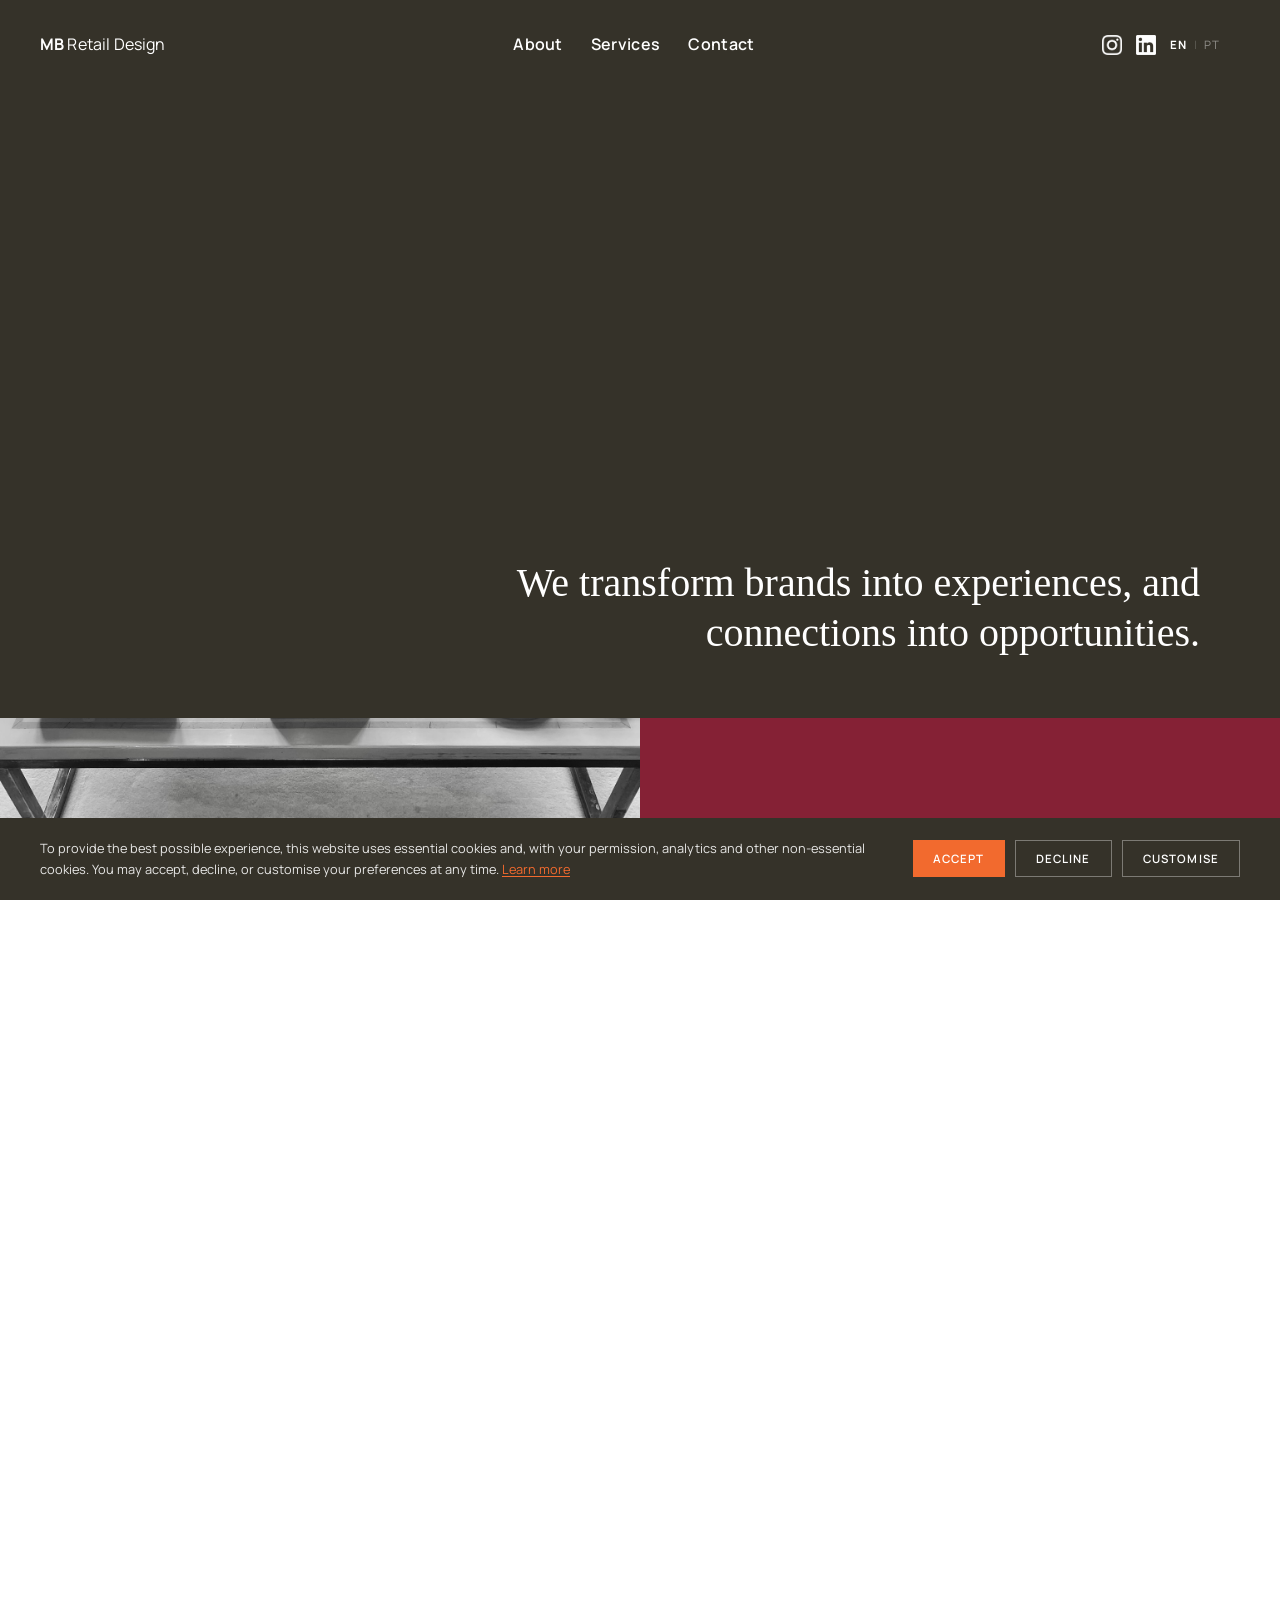
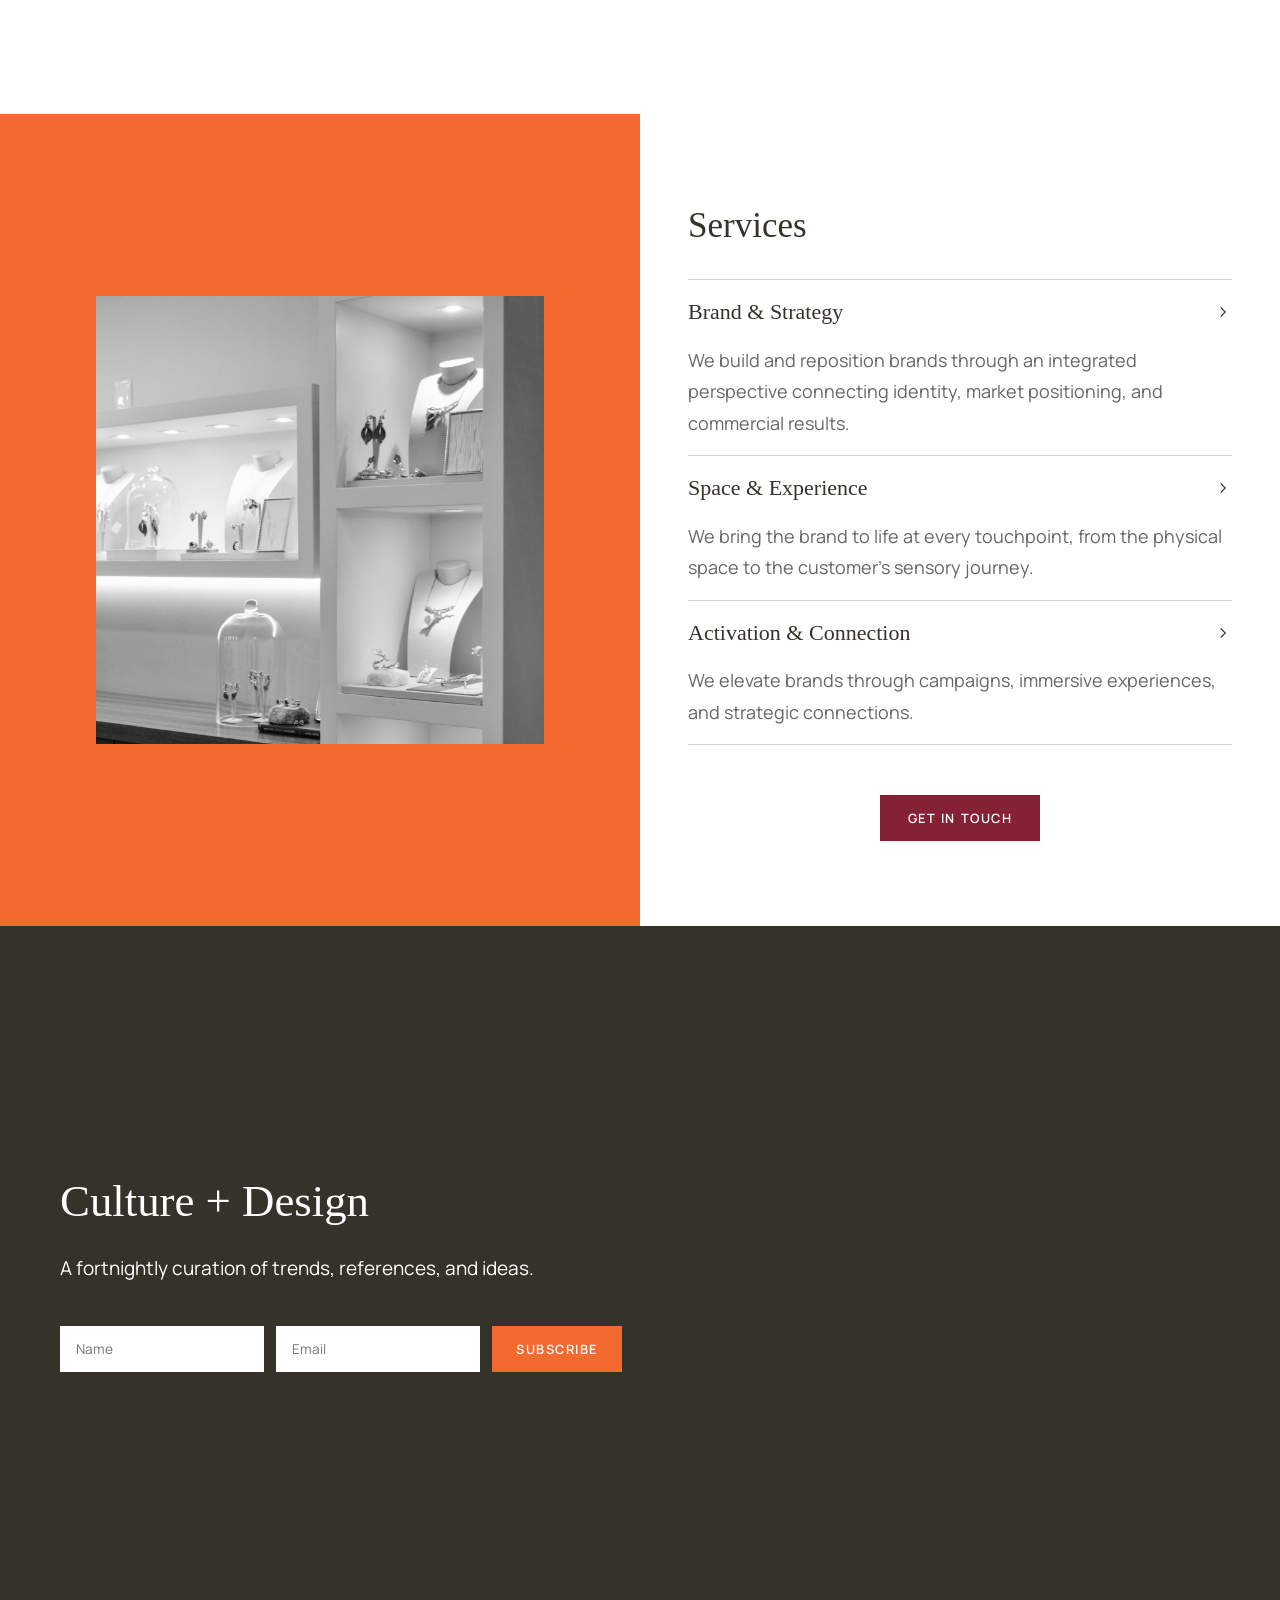
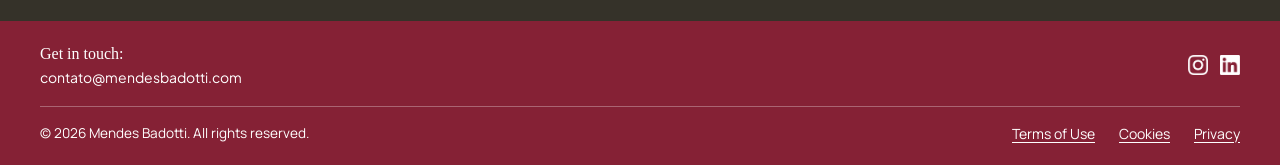
==== commit 70efc1ea: "Update index.html" ====
--- a/en/index.html
+++ b/en/index.html
@@ -93,7 +93,7 @@
         <!-- Right Panel: About -->
         <section class="panel right-panel">
             <p>Every project begins with an integrated vision connecting identity, space, and commercial outcome.</p>
-            <p>MB is a retail design studio specialising in creating brands, spaces, and activations that move retail. We work across the full cycle — consultancy, strategy, branding, design, visual merchandising, communications, campaigns, and public relations — integrated or focused, according to each client's needs and the stage of their business.</p>
+            <p>MB is a retail design studio specialising in creating brands, spaces, and activations that move retail. We work across the full cycle: consultancy, strategy, branding, design, visual merchandising, communications, campaigns, and public relations according to each client's needs and the stage of their business.</p>
         </section>
 
     </main>
@@ -129,13 +129,13 @@
     <section class="servicos-section" id="servicos">
 
         <div class="servicos-left">
-            <h2 class="servicos-title">Services</h2>
             <div class="servicos-image">
                 <img src="../images/MB_servicos.webp" alt="MB Retail Design">
             </div>
         </div>
-
+        
         <div class="servicos-right">
+            <h2 class="servicos-title">Services</h2>
             <div class="accordion">
 
                 <div class="accordion-item">
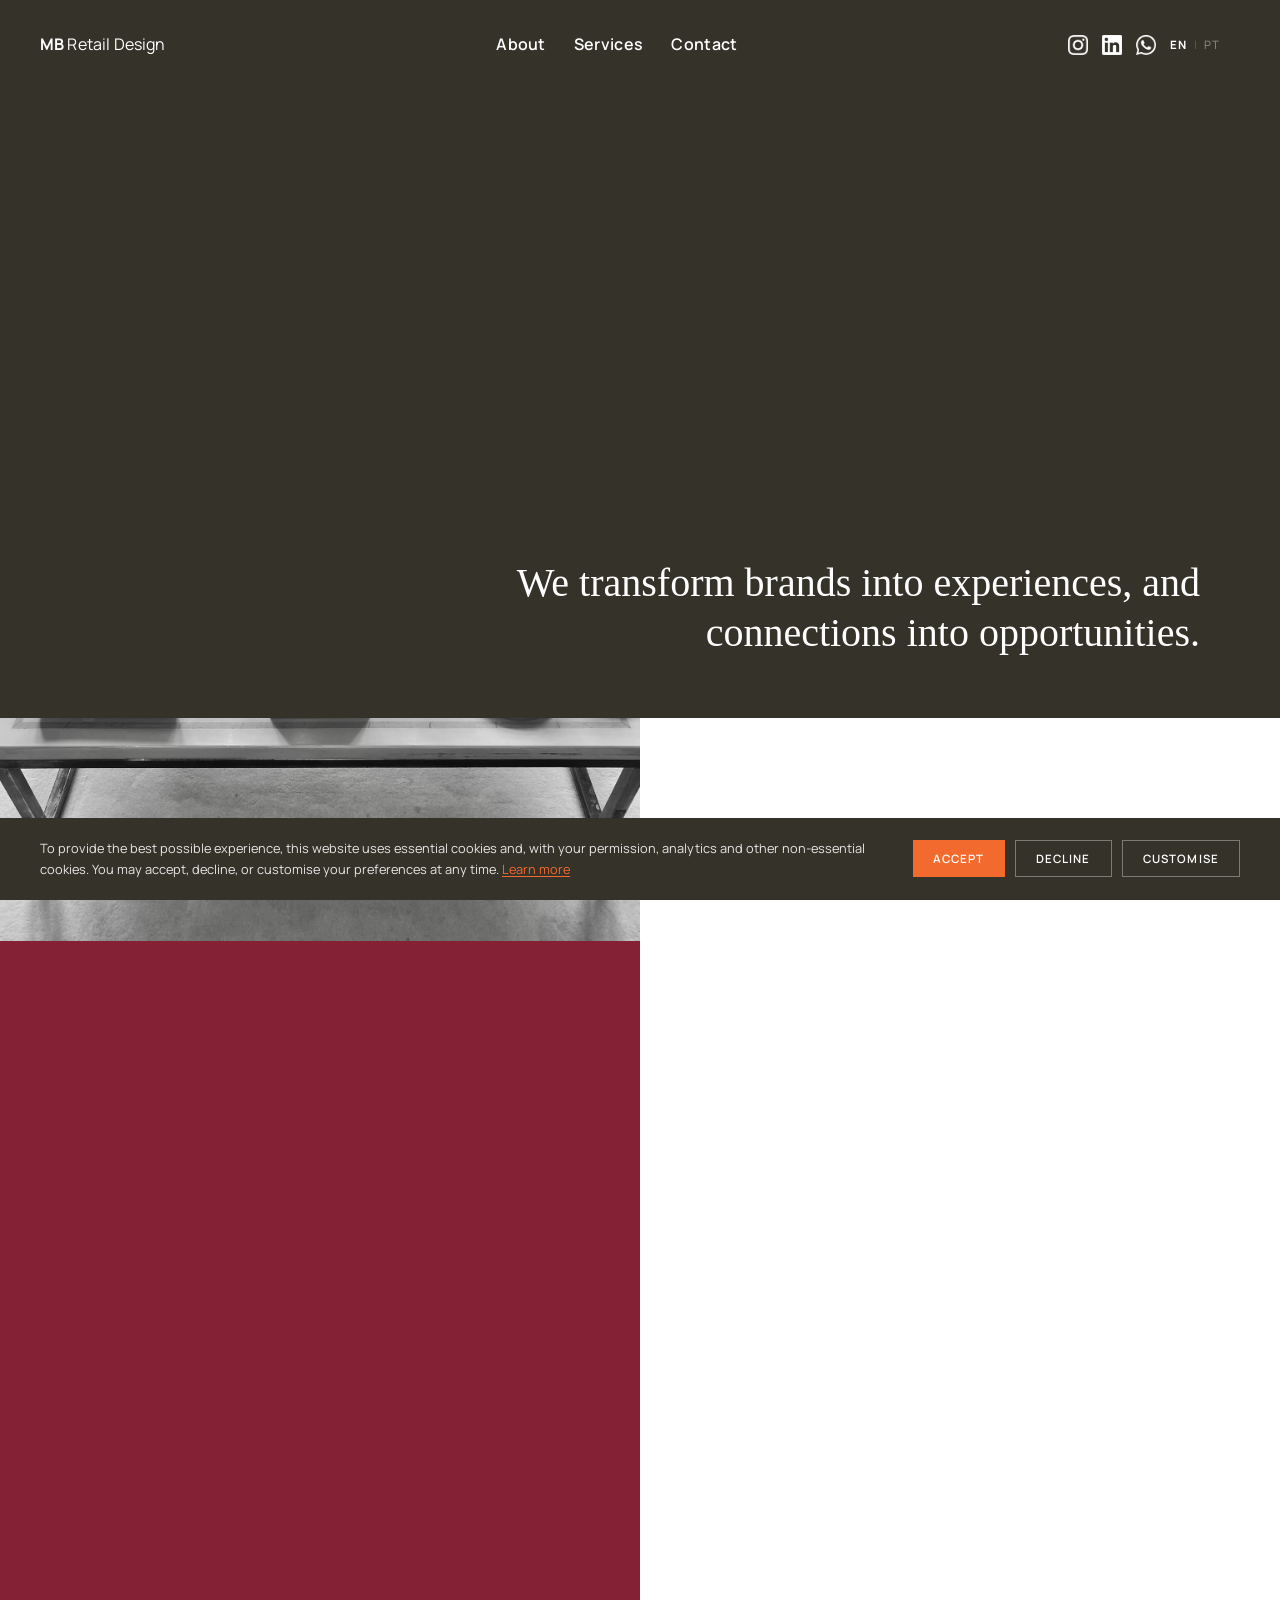
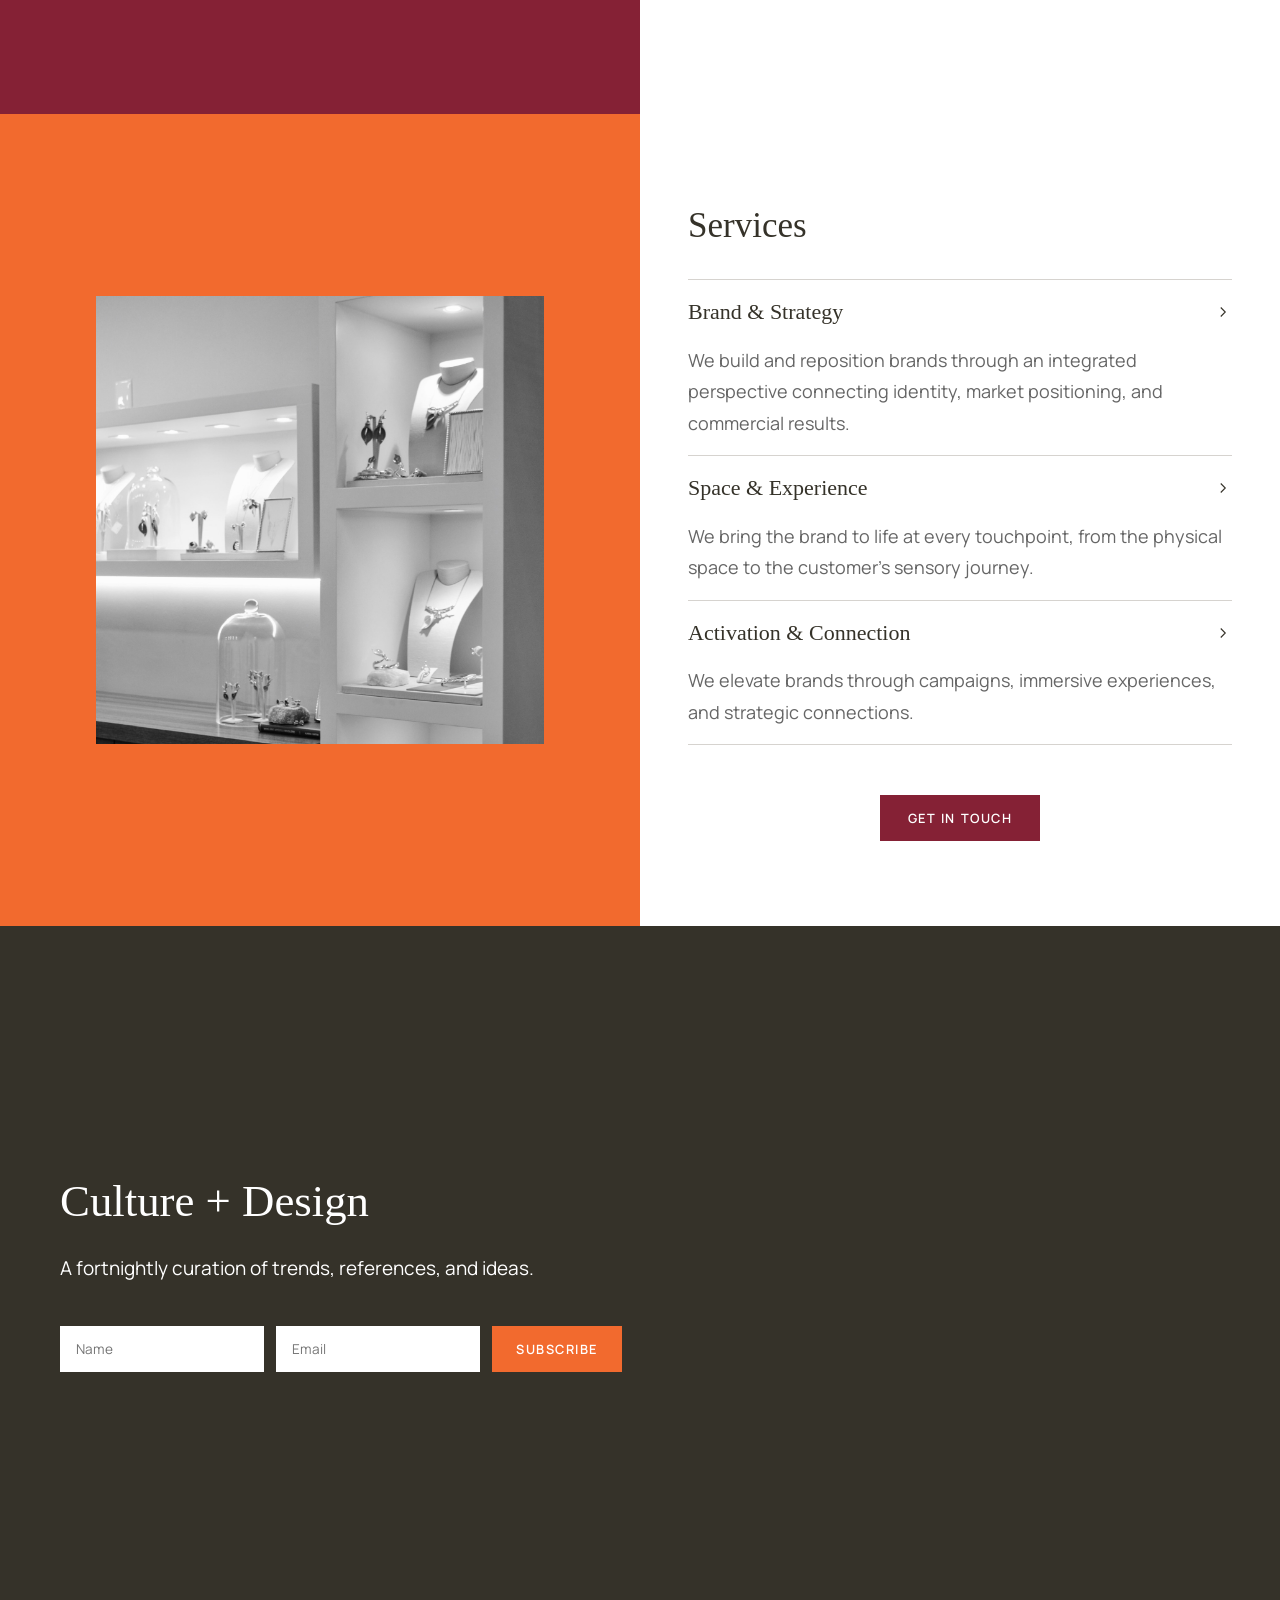
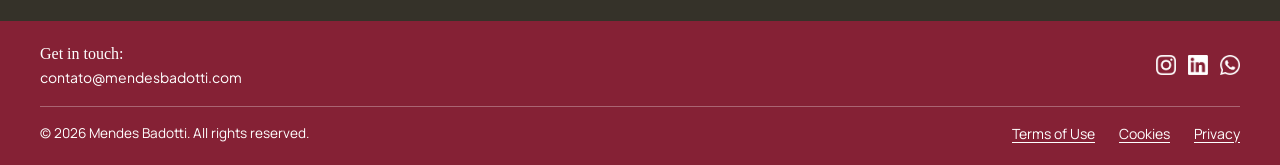
==== commit 1bc80d4c: "Update index.html" ====
--- a/en/index.html
+++ b/en/index.html
@@ -53,6 +53,9 @@
                 <a href="#" target="_blank" aria-label="LinkedIn">
                     <img src="../images/linkedin-icon.svg" alt="LinkedIn">
                 </a>
+                <a href="https://wa.me/5541988207628" target="_blank" aria-label="WhatsApp">
+                    <img src="../images/whatsapp-icon.png" alt="WhatsApp">
+                </a>
                 <div class="lang-switcher">
                     <span class="lang-current">EN</span>
                     <span class="lang-sep">|</span>
@@ -66,11 +69,6 @@
             <a href="#sobre">About</a>
             <a href="#servicos" onclick="closeMenu()">Services</a>
             <a href="./contact.html" onclick="closeMenu()">Contact</a>
-            <div class="lang-switcher">
-                <span class="lang-current">EN</span>
-                <span class="lang-sep">|</span>
-                <a href="../index.html" class="lang-link">PT</a>
-            </div>
             <div class="mobile-menu-social">
                 <a href="https://www.instagram.com/mbretaildesign/" target="_blank" aria-label="Instagram">
                     <img src="../images/instagram-icon.svg" alt="Instagram">
@@ -78,24 +76,29 @@
                 <a href="#" target="_blank" aria-label="LinkedIn">
                     <img src="../images/linkedin-icon.svg" alt="LinkedIn">
                 </a>
+                <a href="https://wa.me/5541988207628" target="_blank" aria-label="WhatsApp">
+                    <img src="../images/whatsapp-icon.png" alt="WhatsApp">
+                </a>
             </div>
         </div>
     </header>
 
     <!-- Split Hero -->
     <main class="split-hero">
-
-        <!-- Left Panel -->
-        <section class="panel left-panel">
-            <img src="/images/MB_sobre.webp" alt="MB Retail Design">
-        </section>
-
-        <!-- Right Panel: About -->
-        <section class="panel right-panel">
-            <p>Every project begins with an integrated vision connecting identity, space, and commercial outcome.</p>
-            <p>MB is a retail design studio specialising in creating brands, spaces, and activations that move retail. We work across the full cycle: consultancy, strategy, branding, design, visual merchandising, communications, campaigns, and public relations according to each client's needs and the stage of their business.</p>
-        </section>
-
+        <div class="split-hero-inner">
+
+            <!-- Left Panel -->
+            <section class="panel left-panel">
+                <img src="../images/MB_sobre.webp" alt="MB Retail Design">
+            </section>
+
+            <!-- Right Panel: About -->
+            <section class="panel right-panel">
+                <p>MB is a retail design studio specialising in creating brands, spaces, and activations that move retail. We work across the full cycle: consultancy, strategy, branding, design, visual merchandising, communications, campaigns, and public relations according to each client's needs and the stage of their business.</p>
+                <p>Every project begins with an integrated vision connecting identity, space, and commercial outcome.</p>
+            </section>
+
+        </div>
     </main>
 
     <!-- Opening Panel -->
@@ -133,7 +136,7 @@
                 <img src="../images/MB_servicos.webp" alt="MB Retail Design">
             </div>
         </div>
-        
+
         <div class="servicos-right">
             <h2 class="servicos-title">Services</h2>
             <div class="accordion">
@@ -251,6 +254,9 @@
                 </a>
                 <a href="#" target="_blank" aria-label="LinkedIn">
                     <img src="../images/linkedin-icon-white.svg" alt="LinkedIn">
+                </a>
+                <a href="https://wa.me/5541988207628" target="_blank" aria-label="WhatsApp">
+                    <img src="../images/whatsapp-icon-white.png" alt="WhatsApp">
                 </a>
             </div>
         </div>
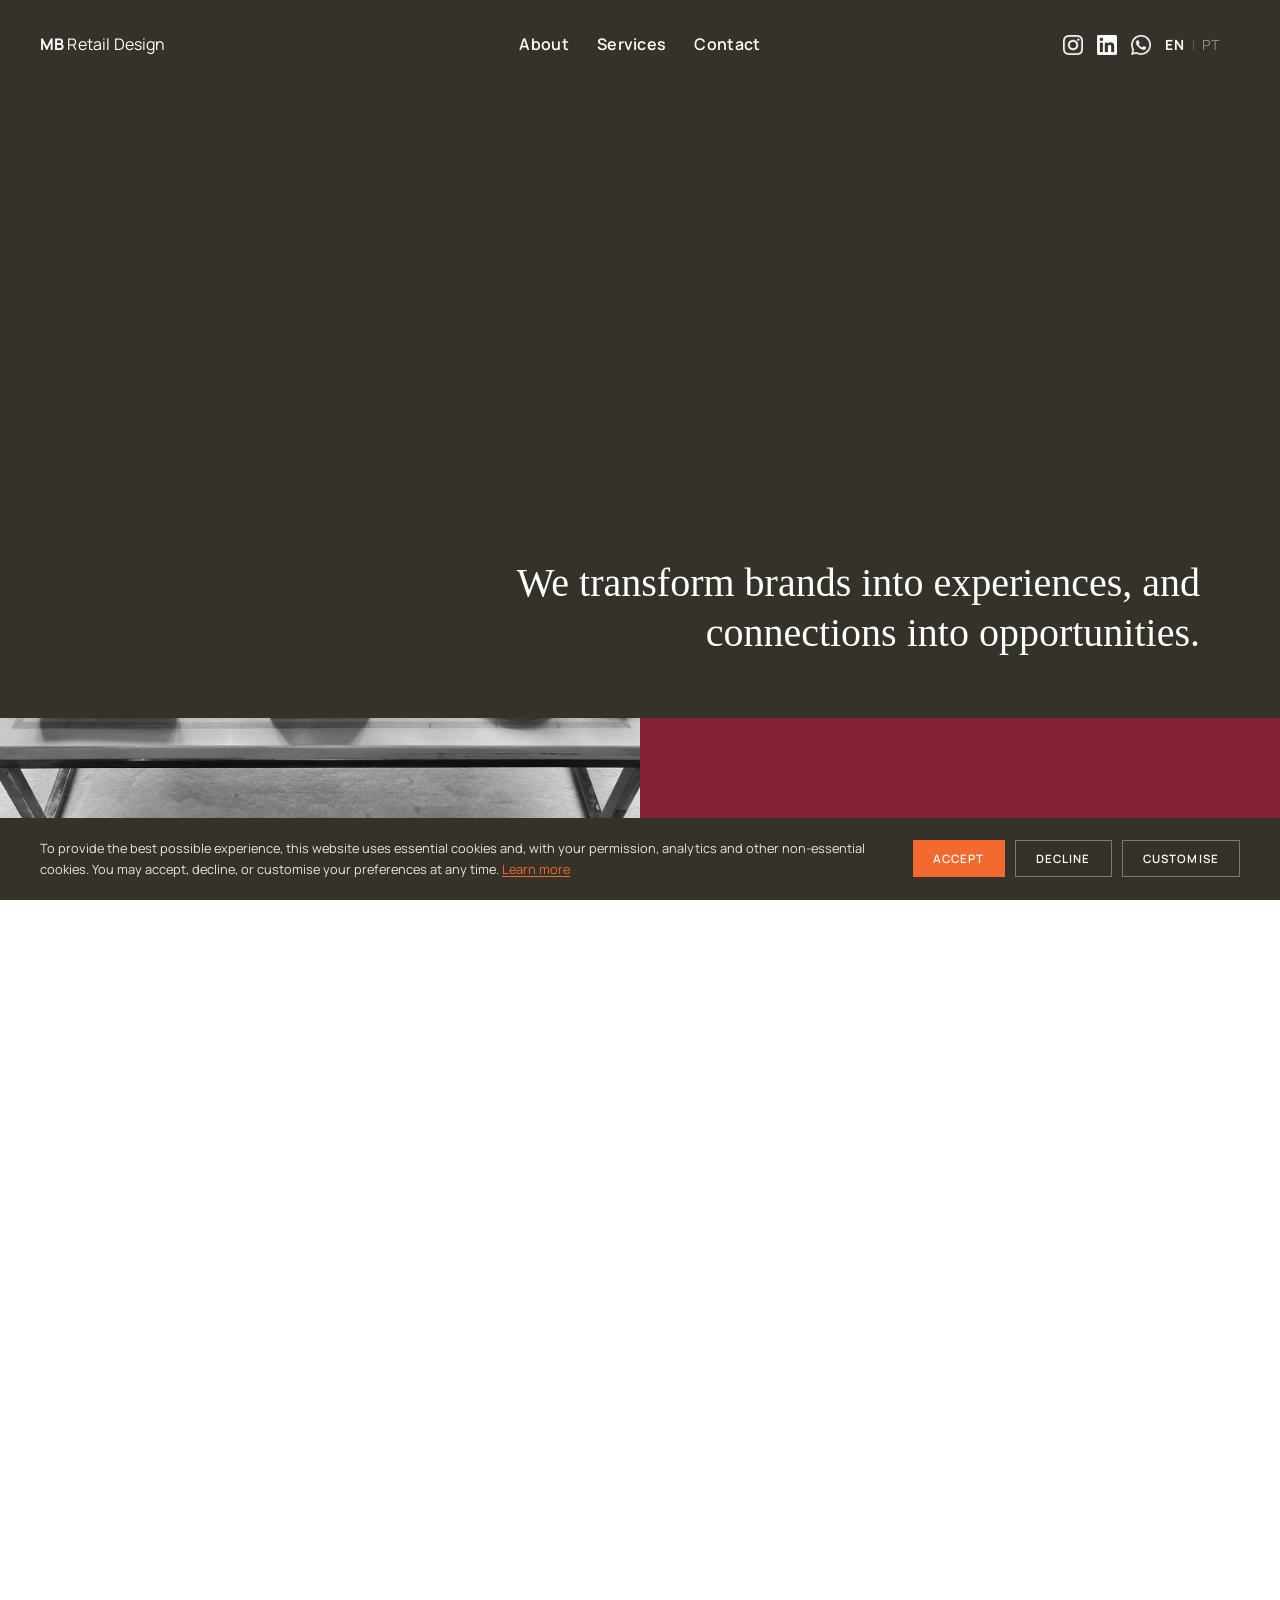
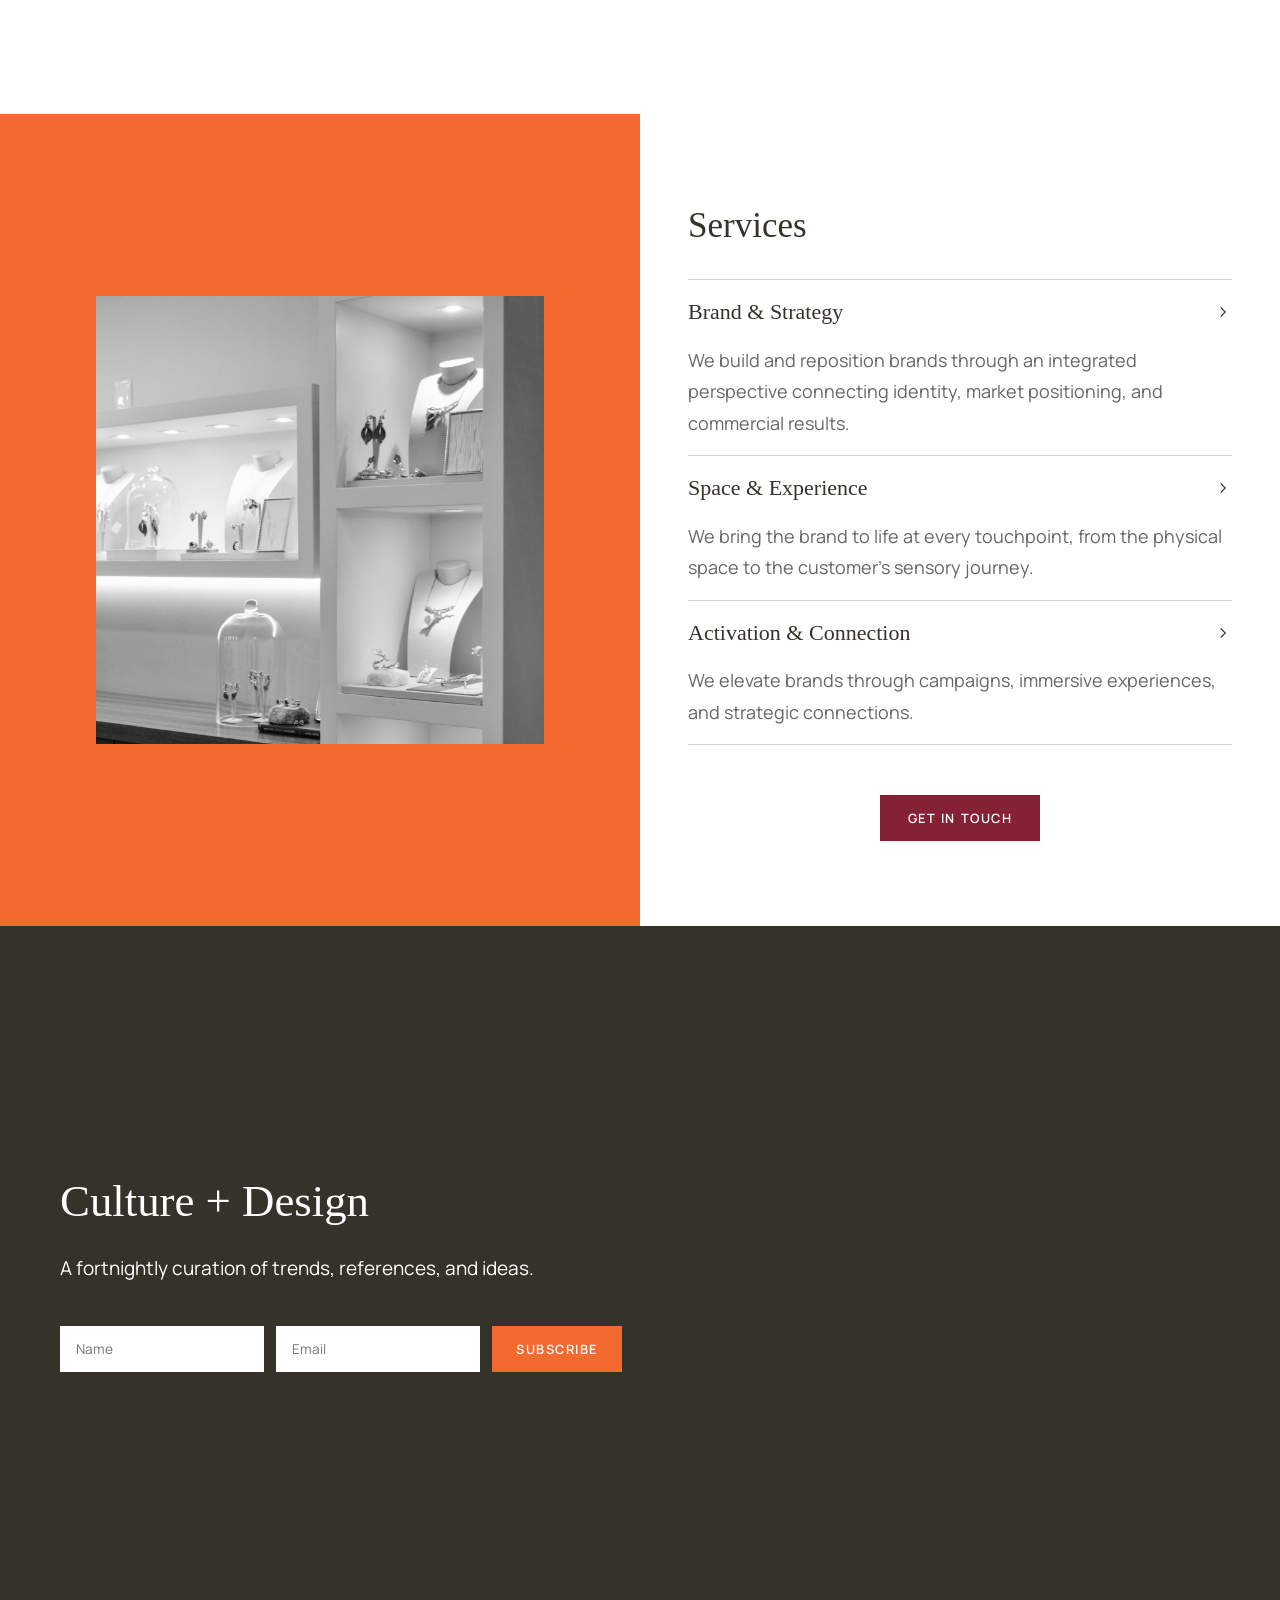
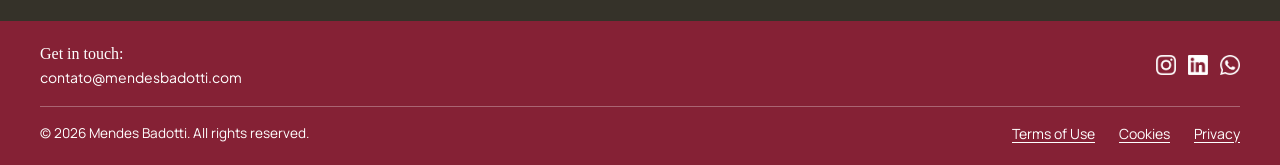
==== commit 1083be6b: "Update index.html" ====
--- a/en/index.html
+++ b/en/index.html
@@ -50,7 +50,7 @@
                 <a href="https://www.instagram.com/mbretaildesign/" target="_blank" aria-label="Instagram">
                     <img src="../images/instagram-icon.svg" alt="Instagram">
                 </a>
-                <a href="#" target="_blank" aria-label="LinkedIn">
+                <a href="https://www.linkedin.com/company/mbretaildesign/" target="_blank" aria-label="LinkedIn">
                     <img src="../images/linkedin-icon.svg" alt="LinkedIn">
                 </a>
                 <a href="https://wa.me/5541988207628" target="_blank" aria-label="WhatsApp">
@@ -73,7 +73,7 @@
                 <a href="https://www.instagram.com/mbretaildesign/" target="_blank" aria-label="Instagram">
                     <img src="../images/instagram-icon.svg" alt="Instagram">
                 </a>
-                <a href="#" target="_blank" aria-label="LinkedIn">
+                <a href="https://www.linkedin.com/company/mbretaildesign/" target="_blank" aria-label="LinkedIn">
                     <img src="../images/linkedin-icon.svg" alt="LinkedIn">
                 </a>
                 <a href="https://wa.me/5541988207628" target="_blank" aria-label="WhatsApp">
@@ -94,8 +94,8 @@
 
             <!-- Right Panel: About -->
             <section class="panel right-panel">
-                <p>MB is a retail design studio specialising in creating brands, spaces, and activations that move retail. We work across the full cycle: consultancy, strategy, branding, design, visual merchandising, communications, campaigns, and public relations according to each client's needs and the stage of their business.</p>
-                <p>Every project begins with an integrated vision connecting identity, space, and commercial outcome.</p>
+                <p>MB is a retail design studio specialising in creating brands, spaces, and activations that move retail.</p>
+                <p>We work across the full cycle: consultancy, strategy, branding, design, visual merchandising, communications, campaigns and public relations, whether through integrated support or specific projects, depending on each client’s needs and business stage.</p>
             </section>
 
         </div>
@@ -252,7 +252,7 @@
                 <a href="https://www.instagram.com/mbretaildesign/" target="_blank" aria-label="Instagram">
                     <img src="../images/instagram-icon-white.svg" alt="Instagram">
                 </a>
-                <a href="#" target="_blank" aria-label="LinkedIn">
+                <a href="https://www.linkedin.com/company/mbretaildesign/" target="_blank" aria-label="LinkedIn">
                     <img src="../images/linkedin-icon-white.svg" alt="LinkedIn">
                 </a>
                 <a href="https://wa.me/5541988207628" target="_blank" aria-label="WhatsApp">
--- a/style.css
+++ b/style.css
@@ -103,6 +103,7 @@
     justify-content: space-between;
     align-items: center;
     padding: 32px 40px;
+    position: relative;
 }
 
 .logo a {
@@ -256,6 +257,7 @@
     z-index: 0;
     display: flex;
     flex-direction: column;
+    background-color: #852135;
 }
 
 .panel {
@@ -268,6 +270,20 @@
 .left-panel {
     min-height: 50vh;
     background-color: #fff;
+}
+
+.left-panel img {
+    width: 100%;
+    height: 100%;
+    object-fit: cover;
+    object-position: top;
+}
+
+.split-hero-inner {
+    display: flex;
+    flex-direction: column;
+    width: 100%;
+    flex-shrink: 0;
 }
 
 
@@ -1253,7 +1269,7 @@
     /* Opening panel — slightly less than full height so hero peeks at bottom */
     .opening-panel {
         height: 70vh;
-        padding: 32px 20px;
+        padding: 32px 30px;
         justify-content: flex-start;
     }
 
@@ -1263,21 +1279,46 @@
         font-size: 30px;
     }
 
-    /* Hide left panel on mobile — right panel fills the full fixed hero height */
+    /* Extra scroll room: opening animation + image-to-text animation + reading the text */
+    .hero-scroll-space {
+        height: calc(3 * (100vh - 88px));
+    }
+
+    /* Split-hero clips the inner track as it animates */
+    .split-hero {
+        overflow: hidden;
+    }
+
+    /* Inner track: image section + text section stacked, JS translates on scroll */
+    .split-hero-inner {
+        will-change: transform;
+    }
+
+    /* Image section — matches opening panel height (70vh) so cover lifts to reveal it */
     .left-panel {
-        display: none;
-    }
-
+        flex: 0 0 70vh;
+        height: 70vh;
+        min-height: 70vh;
+    }
+
+    /* Text section — full-screen section on mobile, same as before */
     .right-panel {
+        flex: 0 0 calc(100vh - 88px);
         min-height: calc(100vh - 88px);
         padding: 40px 20px;
+        justify-content: center;
+        align-items: center;
     }
 
     /* Right panel text — white on maroon */
+    /* Override reveal animation: clipping from split-hero handles the visual reveal */
     .right-panel p {
         color: #EDEBE9;
         margin: 8px 0;
         text-align: justify;
+        opacity: 1;
+        transform: none;
+        transition: none;
     }
 
     /* Team section — remove sticky stacking on mobile */
@@ -1400,8 +1441,8 @@
     align-items: center;
     gap: 6px;
     font-family: "Manrope", sans-serif;
-    font-size: 0.72rem;
-    letter-spacing: 0.1em;
+    font-size: 14px;
+    letter-spacing: 0.08em;
     text-transform: uppercase;
 }
 
@@ -1489,6 +1530,9 @@
 @media (min-width: 768px) {
     .menu {
         display: flex;
+        position: absolute;
+        left: 50%;
+        transform: translateX(-50%);
     }
 
     .social-icons a {
@@ -1501,6 +1545,12 @@
 
     .split-hero {
         flex-direction: row;
+    }
+
+    .split-hero-inner {
+        flex-direction: row;
+        flex: 1;
+        min-height: 100%;
     }
 
     .left-panel,
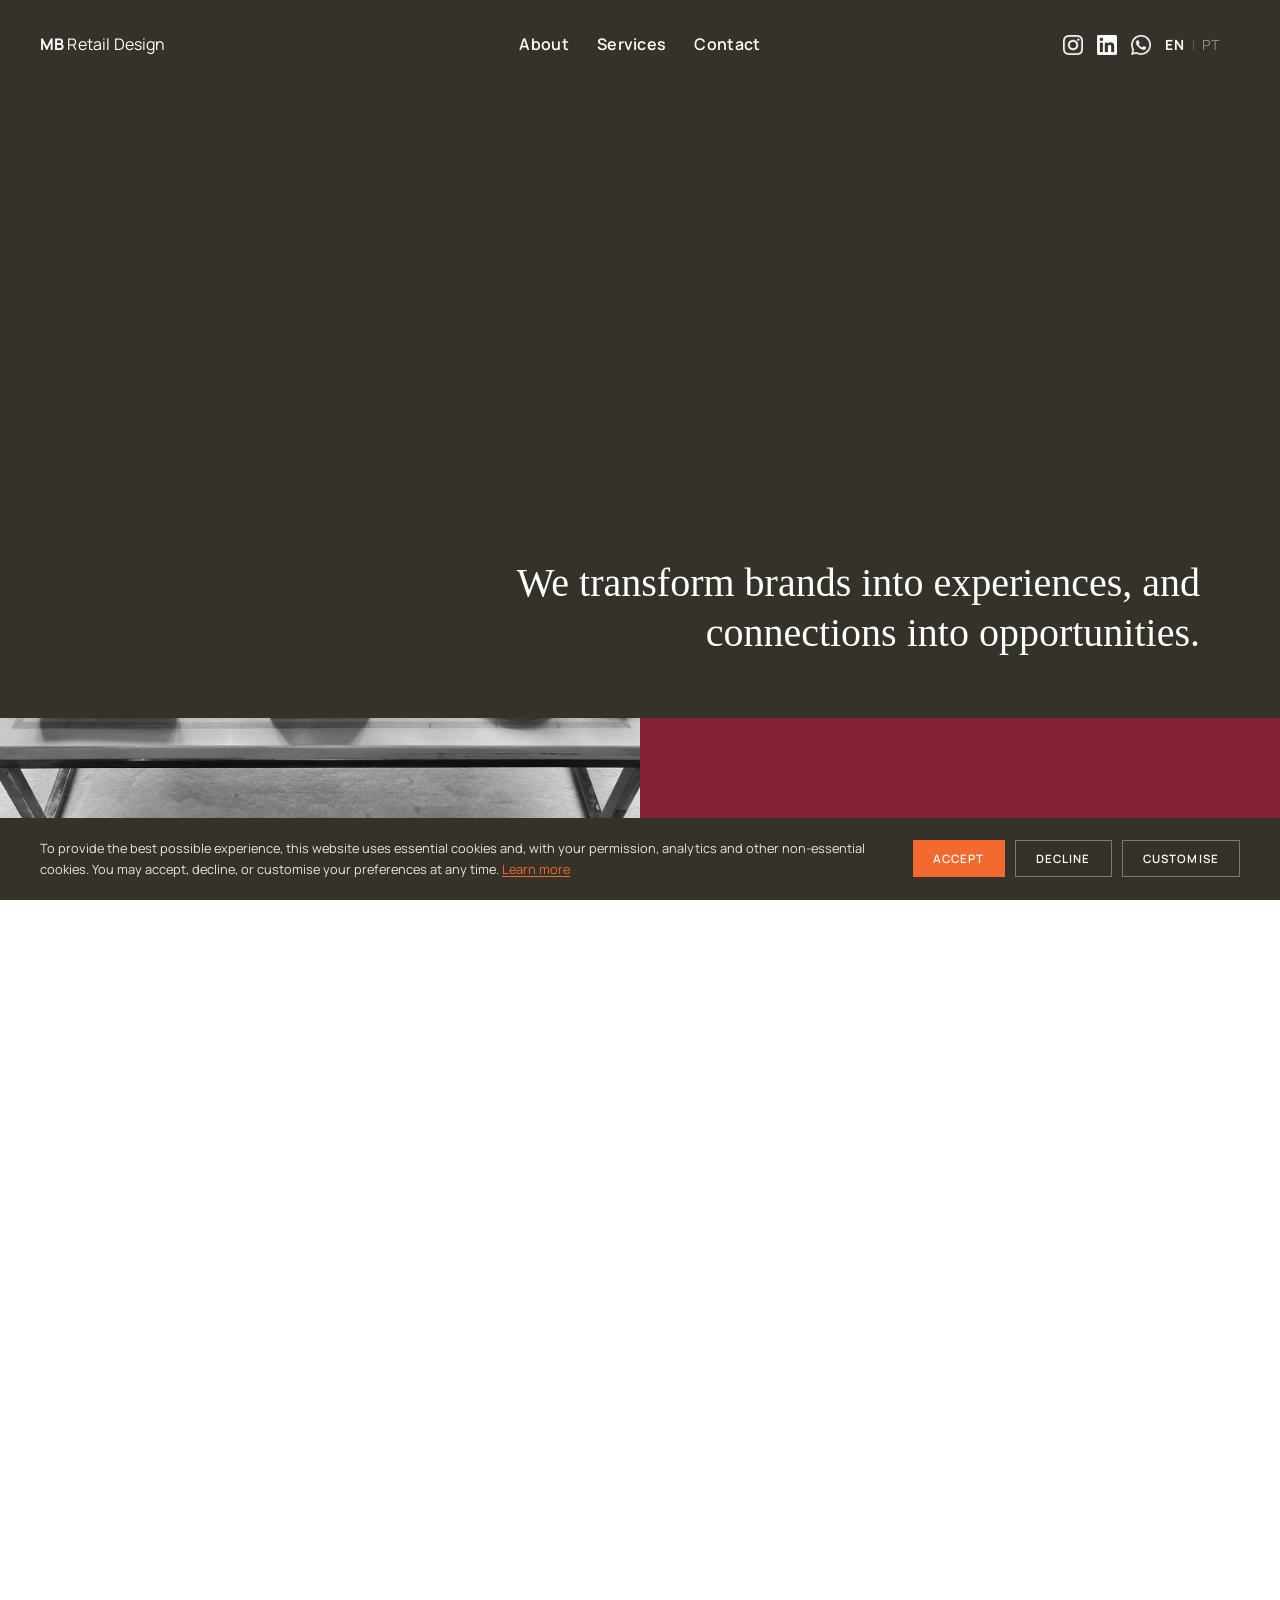
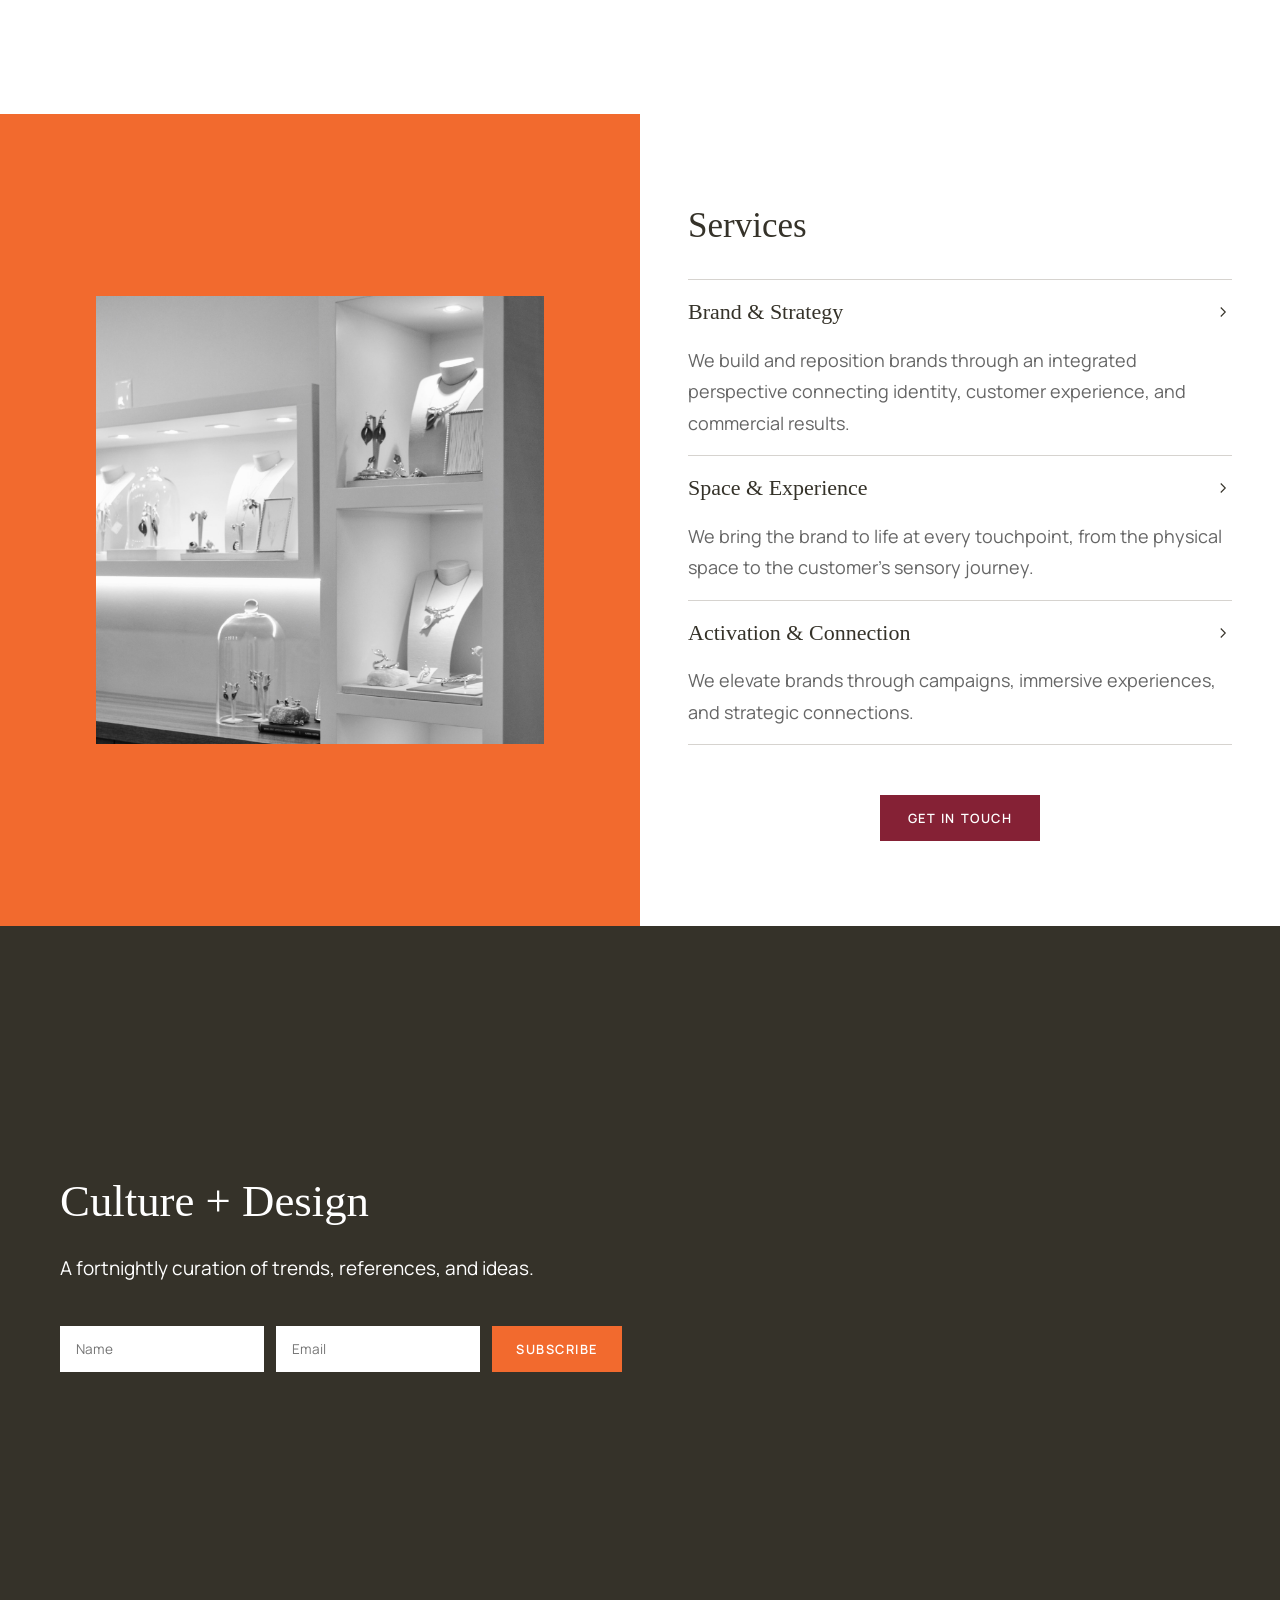
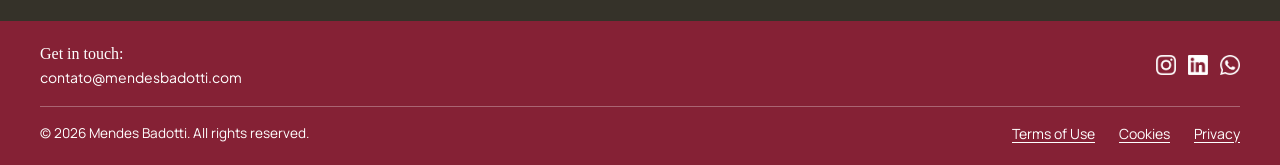
==== commit 4a2f6321: "Update index.html" ====
--- a/en/index.html
+++ b/en/index.html
@@ -50,7 +50,7 @@
                 <a href="https://www.instagram.com/mbretaildesign/" target="_blank" aria-label="Instagram">
                     <img src="../images/instagram-icon.svg" alt="Instagram">
                 </a>
-                <a href="https://www.linkedin.com/company/mbretaildesign/" target="_blank" aria-label="LinkedIn">
+                <a href="#" target="_blank" aria-label="LinkedIn">
                     <img src="../images/linkedin-icon.svg" alt="LinkedIn">
                 </a>
                 <a href="https://wa.me/5541988207628" target="_blank" aria-label="WhatsApp">
@@ -73,7 +73,7 @@
                 <a href="https://www.instagram.com/mbretaildesign/" target="_blank" aria-label="Instagram">
                     <img src="../images/instagram-icon.svg" alt="Instagram">
                 </a>
-                <a href="https://www.linkedin.com/company/mbretaildesign/" target="_blank" aria-label="LinkedIn">
+                <a href="#" target="_blank" aria-label="LinkedIn">
                     <img src="../images/linkedin-icon.svg" alt="LinkedIn">
                 </a>
                 <a href="https://wa.me/5541988207628" target="_blank" aria-label="WhatsApp">
@@ -146,7 +146,7 @@
                         <span>Brand &amp; Strategy</span>
                         <svg class="accordion-arrow" viewBox="0 0 24 24" fill="none" stroke="currentColor" stroke-width="1.5"><polyline points="9 18 15 12 9 6"/></svg>
                     </button>
-                    <p class="accordion-desc">We build and reposition brands through an integrated perspective connecting identity, market positioning, and commercial results.</p>
+                    <p class="accordion-desc">We build and reposition brands through an integrated perspective connecting identity, customer experience, and commercial results.</p>
                     <div class="accordion-body">
                         <ul class="accordion-list">
                             <li>Retail branding consultancy</li>
@@ -252,7 +252,7 @@
                 <a href="https://www.instagram.com/mbretaildesign/" target="_blank" aria-label="Instagram">
                     <img src="../images/instagram-icon-white.svg" alt="Instagram">
                 </a>
-                <a href="https://www.linkedin.com/company/mbretaildesign/" target="_blank" aria-label="LinkedIn">
+                <a href="#" target="_blank" aria-label="LinkedIn">
                     <img src="../images/linkedin-icon-white.svg" alt="LinkedIn">
                 </a>
                 <a href="https://wa.me/5541988207628" target="_blank" aria-label="WhatsApp">
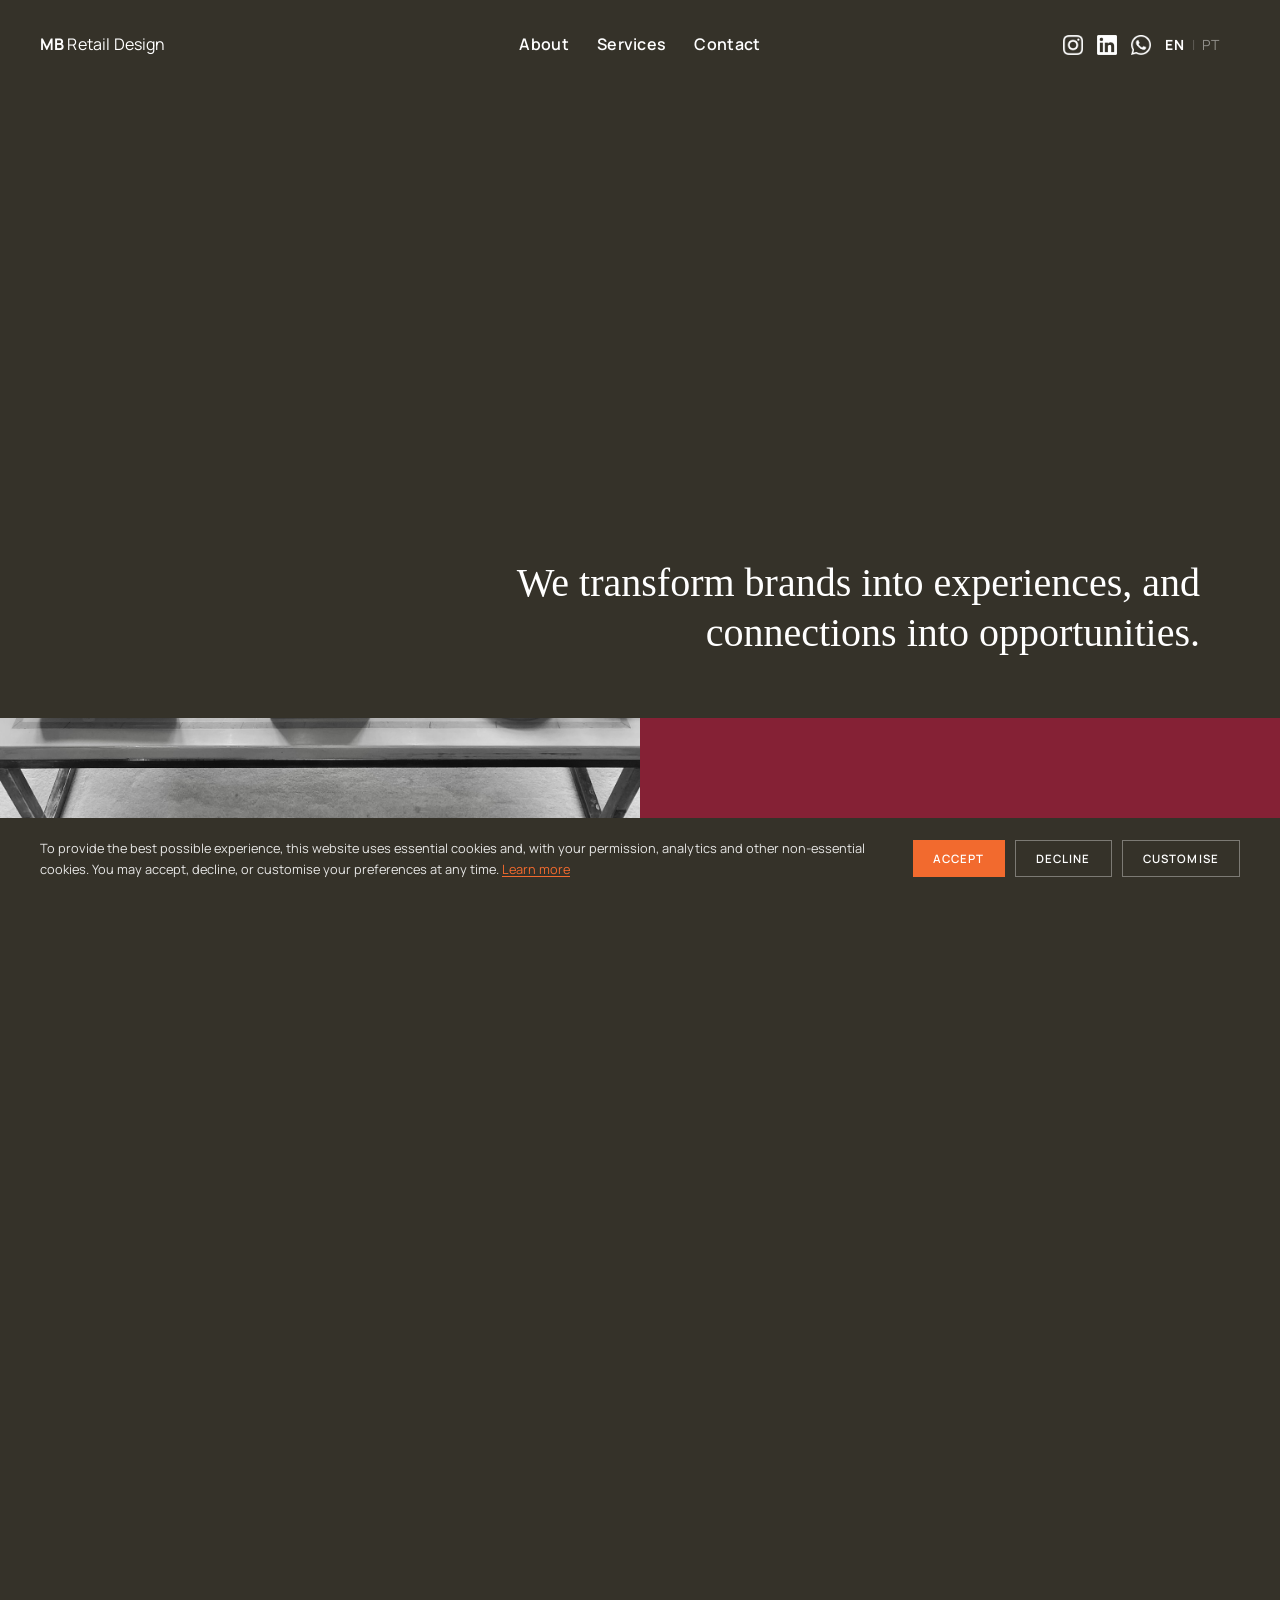
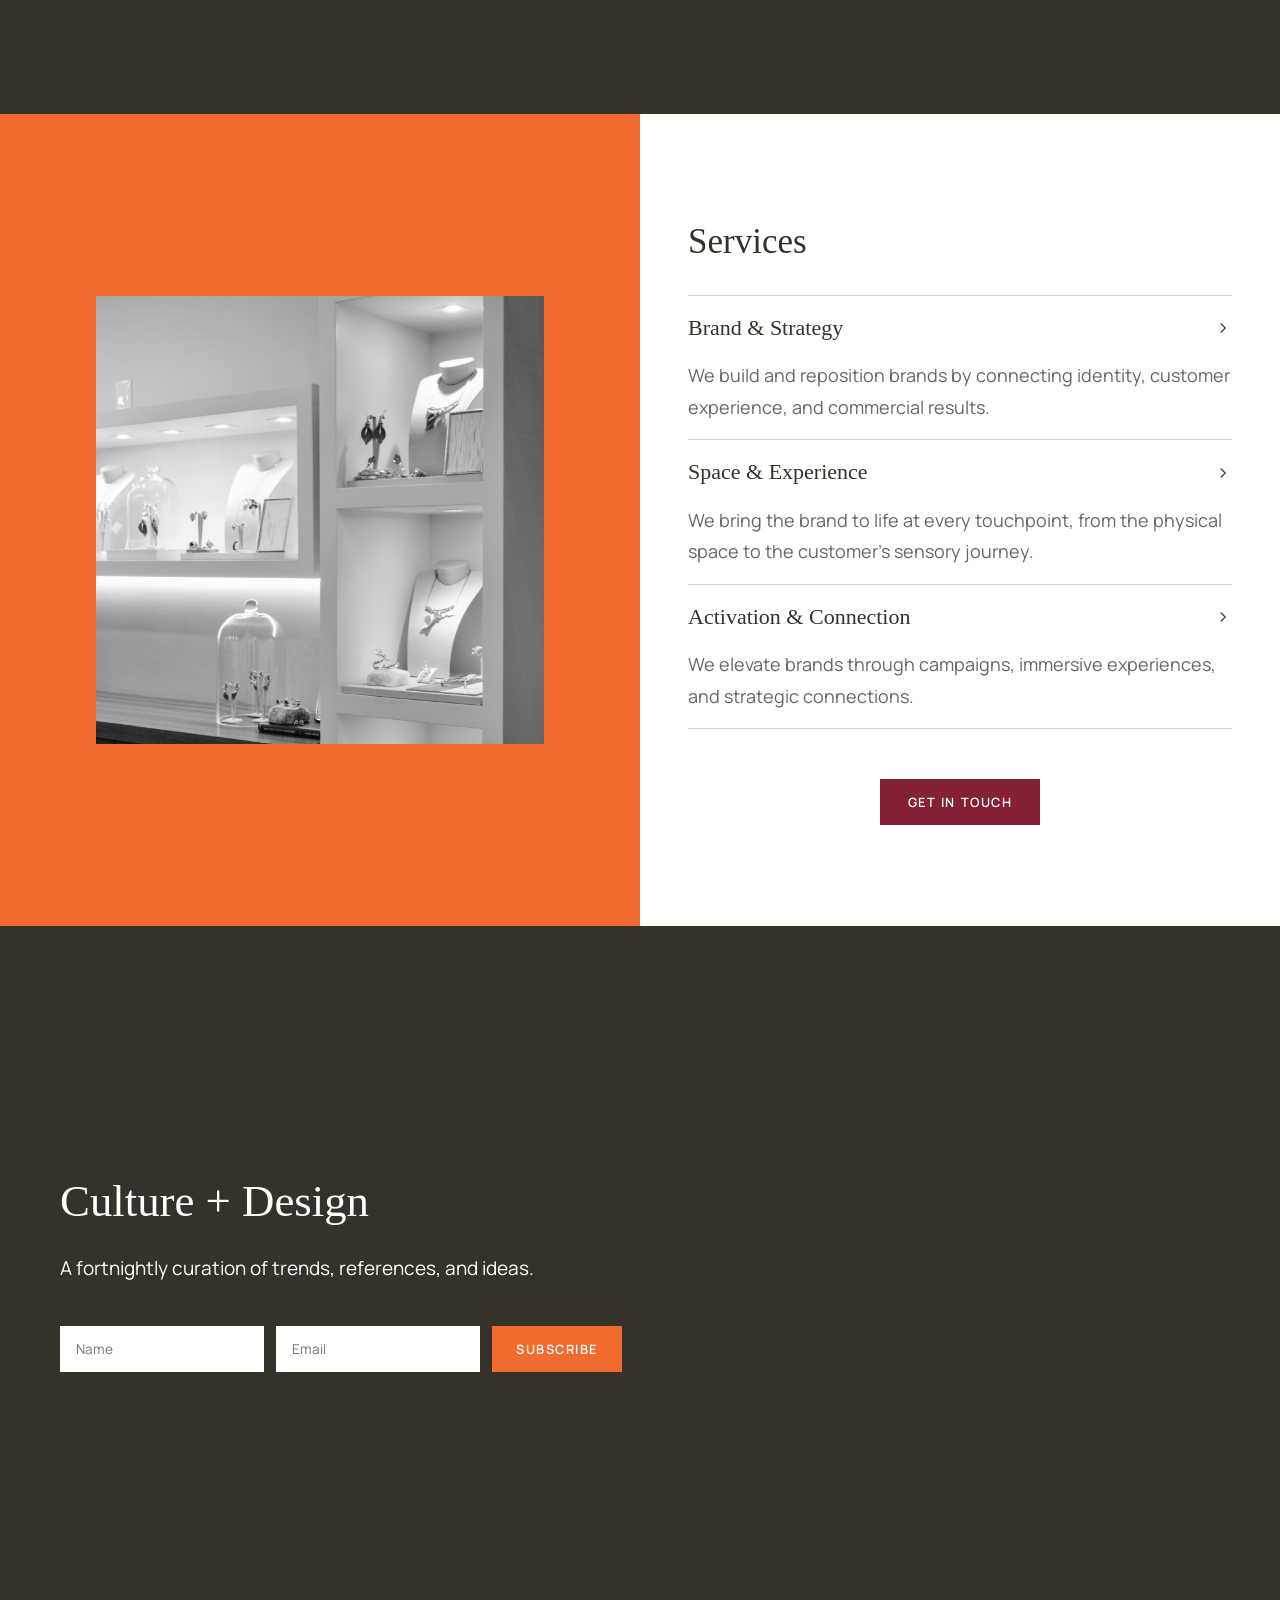
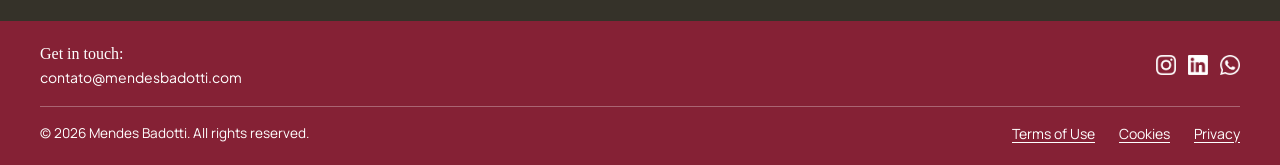
==== commit bedef6d7: "Update index.html" ====
--- a/en/index.html
+++ b/en/index.html
@@ -146,7 +146,7 @@
                         <span>Brand &amp; Strategy</span>
                         <svg class="accordion-arrow" viewBox="0 0 24 24" fill="none" stroke="currentColor" stroke-width="1.5"><polyline points="9 18 15 12 9 6"/></svg>
                     </button>
-                    <p class="accordion-desc">We build and reposition brands through an integrated perspective connecting identity, customer experience, and commercial results.</p>
+                    <p class="accordion-desc">We build and reposition brands by connecting identity, customer experience, and commercial results.</p>
                     <div class="accordion-body">
                         <ul class="accordion-list">
                             <li>Retail branding consultancy</li>
--- a/style.css
+++ b/style.css
@@ -8,6 +8,7 @@
 html {
     scroll-behavior: smooth;
     scroll-padding-top: 88px;
+    overscroll-behavior: none;
 }
 
 html.snap {
@@ -43,7 +44,7 @@
 body {
     font-family: "Manrope", sans-serif;
     line-height: 1.6;
-    background-color: #fff;
+    background-color: #353229;
 }
 
 /* Typography */
